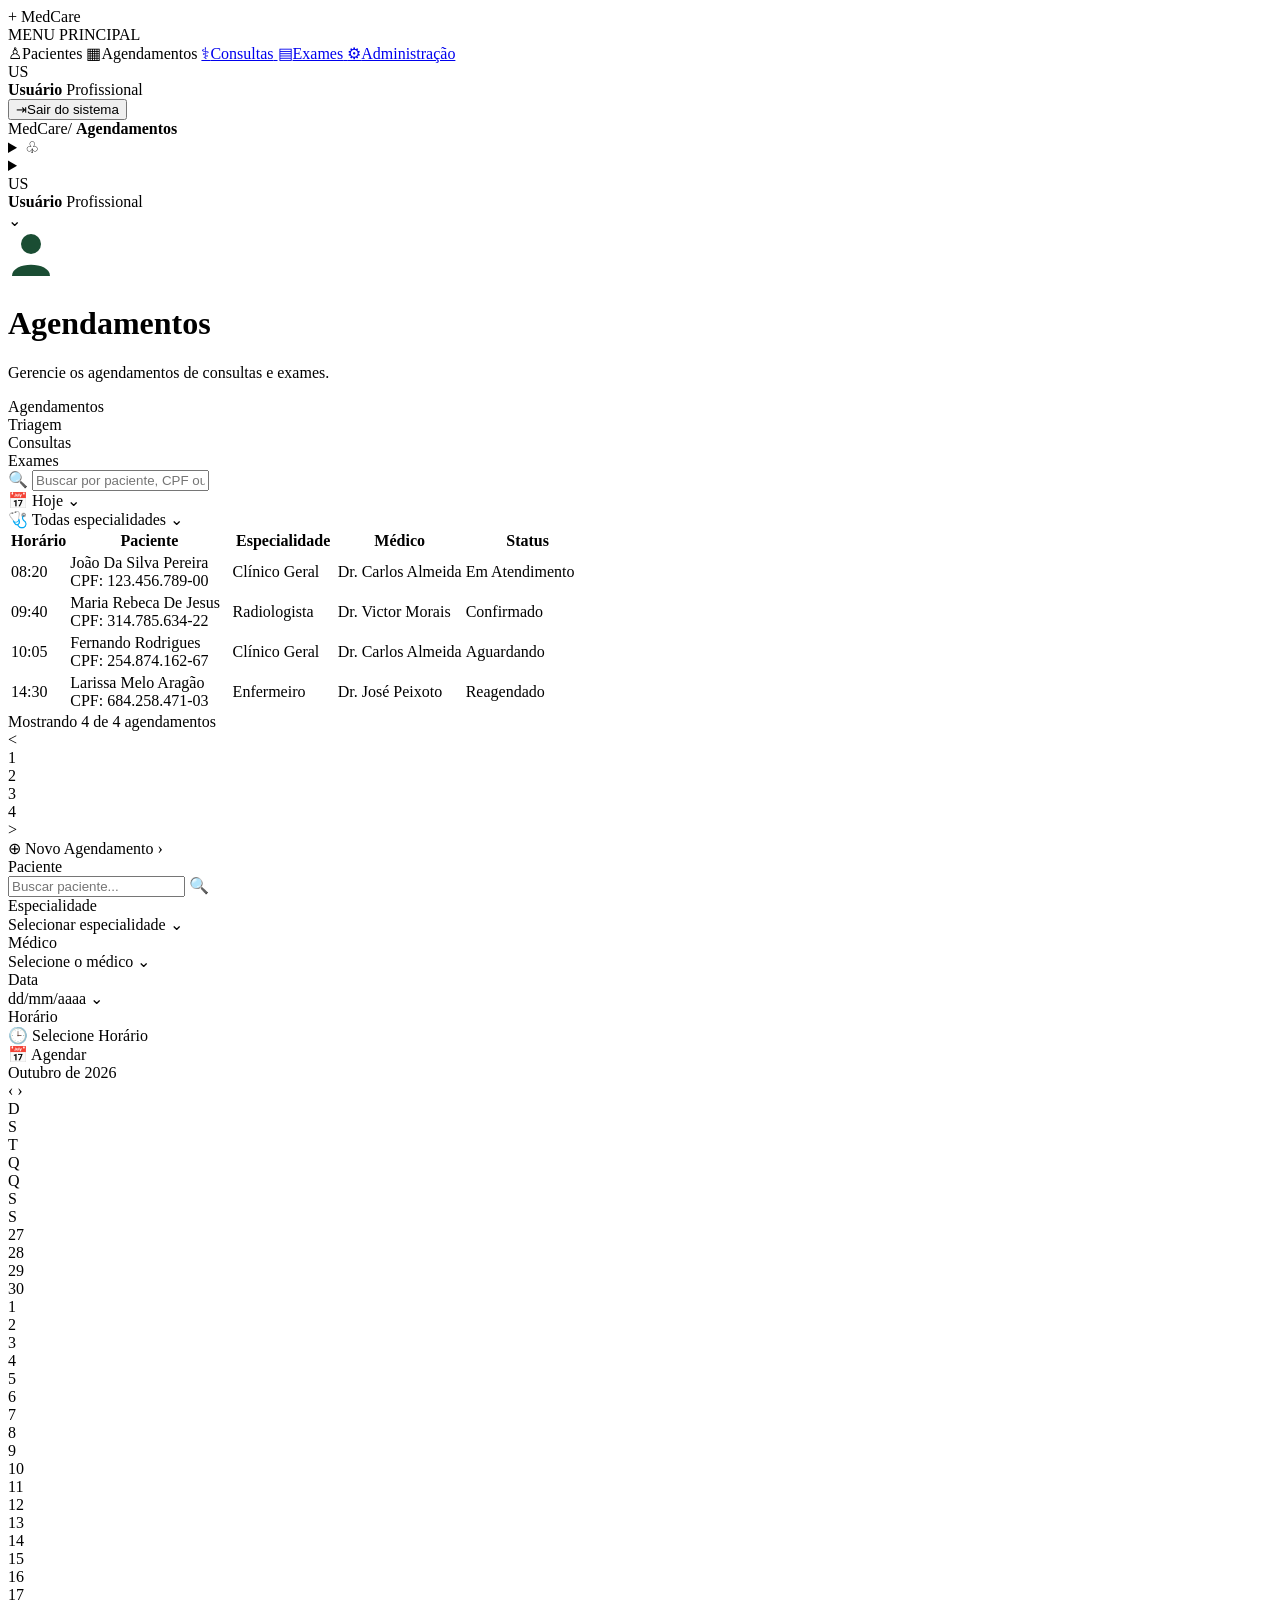
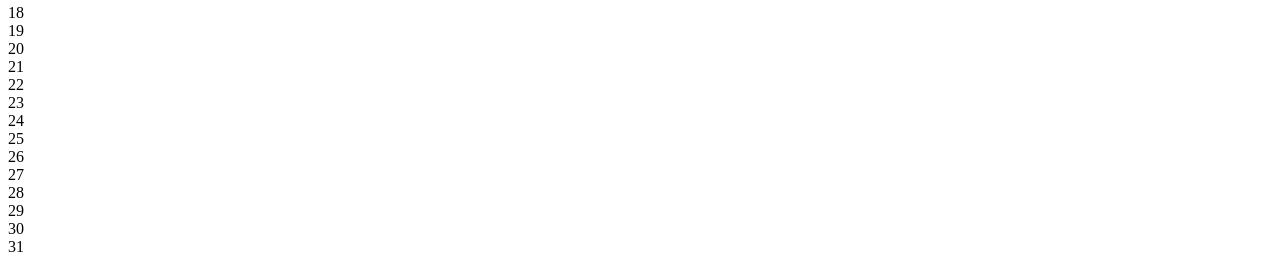
==== src/main/resources/templates/agendamentos.html @ 746a1f5b "Atualiza funcionalidades do MedCare" ====
<!DOCTYPE html>
<html lang="pt-BR" xmlns:th="http://www.thymeleaf.org">
<head>
  <meta charset="UTF-8">
  <meta name="viewport" content="width=device-width, initial-scale=1.0">
  <title>Agendamentos | MedCare</title>
  <link rel="preconnect" href="https://fonts.googleapis.com">
  <link rel="preconnect" href="https://fonts.gstatic.com" crossorigin>
  <link href="https://fonts.googleapis.com/css2?family=DM+Sans:wght@400;500;600;700&display=swap" rel="stylesheet">
  <link rel="stylesheet" th:href="@{/css/dashboard-pacientes.css}">
  <link rel="stylesheet" th:href="@{/css/agendamentos.css}" href="/css/agendamentos.css">
</head>
<body>
  <div class="app">

    <!-- MENU LATERAL COMPARTILHADO COM AS DEMAIS TELAS -->
    <aside class="sidebar">
      <a class="brand" th:href="@{/dashboard}">
        <span class="brand-icon">+</span>
        <span>Med<span class="brand-highlight">Care</span></span>
      </a>

      <div class="menu-label">MENU PRINCIPAL</div>
      <nav class="sidebar-nav">
        <a class="nav-item" th:href="@{/dashboard}">
          <span class="nav-icon">♙</span><span>Pacientes</span>
        </a>
        <a class="nav-item active" th:href="@{/agendamentos}">
          <span class="nav-icon">▦</span><span>Agendamentos</span>
        </a>
        <a class="nav-item" href="#module-notice">
          <span class="nav-icon">⚕</span><span>Consultas</span>
        </a>
        <a class="nav-item" href="#module-notice">
          <span class="nav-icon">▤</span><span>Exames</span>
        </a>
        <a class="nav-item" href="#module-notice">
          <span class="nav-icon">⚙</span><span>Administração</span>
        </a>
      </nav>

      <div class="sidebar-bottom">
        <div class="sidebar-user">
          <div class="avatar" th:text="${iniciaisUsuario}">US</div>
          <div class="sidebar-user-info">
            <strong th:text="${nomeUsuario}">Usuário</strong>
            <span th:text="${cargoUsuario}">Profissional</span>
          </div>
        </div>
        <form th:action="@{/logout}" method="post">
          <button class="logout-button" type="submit">
            <span class="nav-icon">⇥</span>Sair do sistema
          </button>
        </form>
      </div>
    </aside>

    <div class="main-panel">
      <header class="topbar">
        <div class="breadcrumb">
          <span>MedCare</span><span class="breadcrumb-separator">/</span>
          <strong>Agendamentos</strong>
        </div>
        <div class="topbar-actions">
          <details class="dropdown">
            <summary class="notification-button" aria-label="Notificações">♧<span class="notification-dot"></span></summary>
            <div class="dropdown-panel notification-panel">
              <h3>Notificações</h3>
              <div class="notification-item">
                <span class="notification-indicator"></span>
                <div><strong>Bem-vindo ao MedCare</strong><p>Seu acesso ao sistema foi realizado.</p><small>Notificação do sistema</small></div>
              </div>
              <div class="dropdown-footer">Nenhuma outra notificação disponível.</div>
            </div>
          </details>
          <span class="topbar-divider"></span>
          <details class="dropdown">
            <summary class="profile-button">
              <div class="avatar" th:text="${iniciaisUsuario}">US</div>
              <div class="profile-summary">
                <strong th:text="${nomeUsuario}">Usuário</strong>
                <span th:text="${cargoUsuario}">Profissional</span>
              </div>
              <span class="profile-arrow">⌄</span>
            </summary>
            <div class="dropdown-panel profile-panel">
              <div class="profile-dropdown-heading">
                <strong th:text="${nomeUsuario}">Usuário</strong>
                <span th:text="${cargoUsuario}">Profissional</span>
              </div>
              <div class="dropdown-link"><span>✉</span><span th:text="${usuarioLogado.email}">email@medcare.com</span></div>
              <form th:action="@{/logout}" method="post">
                <button class="dropdown-logout" type="submit">Sair da conta</button>
              </form>
            </div>
          </details>
        </div>
      </header>

      <main class="dashboard-content" id="agendamentos">
        <div class="conteudo">

        <!-- Título da página -->
        <div class="titulo-pagina">
          <svg class="icone-usuario-grande" width="48" height="50" viewBox="0 0 48 50" aria-hidden="true">
            <circle cx="23" cy="14" r="10" fill="#1A4D33"/>
            <path d="M4 46 C4 31 42 31 42 46 Z" fill="#1A4D33"/>
          </svg>
          <div class="textos-titulo">
            <h1 id="lblTituloPagina">Agendamentos</h1>
            <p>Gerencie os agendamentos de consultas e exames.</p>
          </div>
        </div>

        <div class="corpo">

          <!-- =================================================
               4. CARD CENTRAL (ABAS + FILTROS + TABELA + PAGINAÇÃO)
               ================================================= -->
          <section class="card-tabela">
            <div class="abas" id="abas">
              <div class="aba ativa" data-aba="Agendamentos">Agendamentos</div>
              <div class="aba" data-aba="Triagem">Triagem</div>
              <div class="aba" data-aba="Consultas">Consultas</div>
              <div class="aba" data-aba="Exames">Exames</div>
            </div>

            <div class="filtros">
              <div class="busca">
                <span class="busca-lupa">🔍</span>
                <input id="txtBusca" type="text" placeholder="Buscar por paciente, CPF ou médico" autocomplete="off">
              </div>

              <div class="combos">
                <div id="cmbHoje" class="campo-combo largura-periodo">
                  <img id="icoCalendario" th:src="@{/images/calendario.png}" src="/images/calendario.png" width="16" height="16" alt="">
                  <span id="cmbHojeTexto" class="combo-texto">Hoje    ⌄</span>
                </div>
                <div id="cmbEspecialidades" class="campo-combo largura-185">
                  <span id="cmbEspTexto" class="combo-texto">🩺 Todas especialidades  ⌄</span>
                </div>
              </div>
            </div>

            <div class="tabela-scroll">
              <table id="tabela">
                <colgroup>
                  <col style="width:10%">
                  <col style="width:28%">
                  <col style="width:18%">
                  <col style="width:22%">
                  <col style="width:22%">
                </colgroup>
                <thead>
                  <tr>
                    <th data-col="0">Horário</th>
                    <th data-col="1">Paciente</th>
                    <th data-col="2">Especialidade</th>
                    <th data-col="3">Médico</th>
                    <th data-col="4">Status</th>
                  </tr>
                </thead>
                <tbody id="corpoTabela"></tbody>
              </table>
            </div>

            <div class="rodape-tabela">
              <span id="lblContagem" class="contagem">Mostrando 4 de 4 agendamentos</span>
              <div class="paginacao" id="paginacao">
                <div class="pag-btn" data-nav="-1">&lt;</div>
                <div class="pag-btn ativo" data-pag="1">1</div>
                <div class="pag-btn" data-pag="2">2</div>
                <div class="pag-btn" data-pag="3">3</div>
                <div class="pag-btn" data-pag="4">4</div>
                <div class="pag-btn" data-nav="1">&gt;</div>
              </div>
            </div>
          </section>

          <!-- =================================================
               5. COLUNA DIREITA (NOVO AGENDAMENTO + CALENDÁRIO)
               ================================================= -->
          <aside class="coluna-direita">

            <section class="card-novo">
              <div class="card-novo-header">
                <span class="card-novo-titulo">⊕  Novo Agendamento</span>
                <span class="card-novo-seta">›</span>
              </div>

              <div class="form">
                <label class="label-form">Paciente</label>
                <div class="campo-verde">
                  <input id="inputPaciente" class="input-paciente" type="text" placeholder="Buscar paciente..." autocomplete="off">
                  <span id="lupaPaciente" class="icone-campo lupa-campo" title="Selecionar paciente cadastrado">🔍</span>
                </div>

                <label class="label-form">Especialidade</label>
                <div id="boxEspecialidade" class="campo-verde seletor">
                  <span id="lblValorEspecialidade" class="valor">Selecionar especialidade</span>
                  <span class="icone-campo">⌄</span>
                </div>

                <label class="label-form">Médico</label>
                <div id="boxMedico" class="campo-verde seletor">
                  <span id="lblValorMedico" class="valor">Selecione o médico</span>
                  <span class="icone-campo">⌄</span>
                </div>

                <div class="linha-data-hora">
                  <div>
                    <label class="label-form">Data</label>
                    <div id="boxData" class="campo-verde seletor sem-margem">
                      <span id="lblValorData" class="valor">dd/mm/aaaa</span>
                      <span class="icone-campo">⌄</span>
                    </div>
                  </div>
                  <div>
                    <label class="label-form">Horário</label>
                    <div id="boxHorario" class="campo-verde seletor sem-margem">
                      <span id="lblValorHorario" class="valor">🕒 Selecione Horário</span>
                    </div>
                  </div>
                </div>

                <div id="btnAgendar" class="btn-agendar" role="button">📅 Agendar</div>
              </div>
            </section>

            <section class="card-calendario">
              <div class="cal-topo">
                <span id="lblMesAnoCal" class="cal-titulo">Outubro de 2026</span>
                <div class="cal-setas">
                  <span id="calAnterior" class="cal-seta">‹</span>
                  <span id="calProximo" class="cal-seta">›</span>
                </div>
              </div>
              <div id="gradeDiasCal" class="cal-grade"></div>
            </section>

          </aside>
        </div>
        </div>
      </main>
    </div>
  </div>
  <script>
/* =========================================================================
   MedCare - Agendamentos
   Lógica portada do código Java Swing (listeners, filtros, calendário...)
   ========================================================================= */
(function () {
  'use strict';

  // ---------------------------------------------------------------------
  // Utilitários
  // ---------------------------------------------------------------------
  const $ = (id) => document.getElementById(id);

  function el(tag, classe, texto) {
    const e = document.createElement(tag);
    if (classe) e.className = classe;
    if (texto !== undefined) e.textContent = texto;
    return e;
  }

  // ---------------------------------------------------------------------
  // Estado (mesmas variáveis da classe Java)
  // ---------------------------------------------------------------------
  let filtroEspecialidadeAtual = 'Todas especialidades';
  let filtroPeriodoAtual = 'Hoje'; // guardado, igual ao Java (não filtra a tabela)
  let abaAtiva = 'Agendamentos';

  let valorEspecialidade = '';
  let valorMedico = '';
  let valorData = '05/10/2026';
  let valorHorario = '';

  let mesAnoAtual = { ano: 2026, mes: 10 }; // mes: 1..12
  let diaSelecionadoCal = 5;
  let paginaAtual = 1;

  let proximoId = 1;
  let selecionadoId = null;
  const ordenacao = { col: -1, asc: true };

  const STATUS_OPCOES = ['Em Atendimento', 'Confirmado', 'Aguardando', 'Reagendado'];
  const ESPECIALIDADES = ['Clínico Geral', 'Radiologista', 'Enfermeiro', 'Cardiologista', 'Pediatra'];
  const MEDICOS = ['Dr. Carlos Almeida', 'Dr. Victor Morais', 'Dr. José Peixoto', 'Dra. Ana Beatriz'];
  const HORARIOS = ['08:00', '08:30', '09:00', '09:40', '10:15', '11:00', '14:00', '14:30', '15:30', '16:30'];
  const PACIENTES_SUGERIDOS = [
    'João Da Silva Pereira',
    'Maria Rebeca De Jesus',
    'Fernando Rodrigues',
    'Larissa Melo Aragão',
    'Carlos Eduardo Santos'
  ];
  const MESES = ['Janeiro', 'Fevereiro', 'Março', 'Abril', 'Maio', 'Junho',
                 'Julho', 'Agosto', 'Setembro', 'Outubro', 'Novembro', 'Dezembro'];

  const dados = [
    { horario: '08:20', nome: 'João Da Silva Pereira', cpf: 'CPF: 123.456.789-00', especialidade: 'Clínico Geral', medico: 'Dr. Carlos Almeida', status: 'Em Atendimento' },
    { horario: '09:40', nome: 'Maria Rebeca De Jesus', cpf: 'CPF: 314.785.634-22', especialidade: 'Radiologista', medico: 'Dr. Victor Morais', status: 'Confirmado' },
    { horario: '10:05', nome: 'Fernando Rodrigues', cpf: 'CPF: 254.874.162-67', especialidade: 'Clínico Geral', medico: 'Dr. Carlos Almeida', status: 'Aguardando' },
    { horario: '14:30', nome: 'Larissa Melo Aragão', cpf: 'CPF: 684.258.471-03', especialidade: 'Enfermeiro', medico: 'Dr. José Peixoto', status: 'Reagendado' }
  ].map((r) => Object.assign({ id: proximoId++ }, r));

  const COLUNAS = [
    (r) => r.horario,
    (r) => r.nome,
    (r) => r.especialidade,
    (r) => r.medico,
    (r) => r.status
  ];

  // ---------------------------------------------------------------------
  // Referências do DOM
  // ---------------------------------------------------------------------
  const corpoTabela = $('corpoTabela');
  const lblContagem = $('lblContagem');
  const lblTituloPagina = $('lblTituloPagina');
  const txtBusca = $('txtBusca');
  const inputPaciente = $('inputPaciente');
  const lblValorEspecialidade = $('lblValorEspecialidade');
  const lblValorMedico = $('lblValorMedico');
  const lblValorData = $('lblValorData');
  const lblValorHorario = $('lblValorHorario');
  const lblMesAnoCal = $('lblMesAnoCal');
  const gradeDiasCal = $('gradeDiasCal');

  // ---------------------------------------------------------------------
  // Menu popup (equivalente ao JPopupMenu)
  // ---------------------------------------------------------------------
  let menuAberto = null;

  function fecharMenu() {
    if (menuAberto) {
      menuAberto.remove();
      menuAberto = null;
    }
    document.removeEventListener('mousedown', aoClicarFora, true);
    document.removeEventListener('keydown', aoTeclarMenu, true);
    window.removeEventListener('resize', fecharMenu);
  }

  function aoClicarFora(e) {
    if (menuAberto && !menuAberto.contains(e.target)) fecharMenu();
  }

  function aoTeclarMenu(e) {
    if (e.key === 'Escape') fecharMenu();
  }

  function abrirMenu(x, y, itens) {
    fecharMenu();
    const menu = el('div', 'popup-menu');
    itens.forEach((item) => {
      const linha = el('div', 'popup-item', item.texto);
      linha.addEventListener('click', () => {
        fecharMenu();
        if (item.acao) item.acao();
      });
      menu.appendChild(linha);
    });
    document.body.appendChild(menu);

    const w = menu.offsetWidth;
    const h = menu.offsetHeight;
    menu.style.left = Math.max(0, Math.min(x, window.innerWidth - w - 4)) + 'px';
    menu.style.top = Math.max(0, Math.min(y, window.innerHeight - h - 4)) + 'px';
    menuAberto = menu;

    // registra depois do clique atual para ele não fechar o menu na hora
    setTimeout(() => {
      if (menuAberto !== menu) return;
      document.addEventListener('mousedown', aoClicarFora, true);
      document.addEventListener('keydown', aoTeclarMenu, true);
      window.addEventListener('resize', fecharMenu);
    }, 0);
  }

  function abrirMenuAbaixo(elemento, itens, dx, dy) {
    const r = elemento.getBoundingClientRect();
    abrirMenu(r.left + (dx || 0), r.bottom + (dy || 0), itens);
  }

  // ---------------------------------------------------------------------
  // Diálogos (equivalente ao JOptionPane)
  // ---------------------------------------------------------------------
  function dialogo(opcoes) {
    const { titulo, mensagem, tipo, botoes, comInput, valorInicial } = opcoes;
    return new Promise((resolve) => {
      const overlay = el('div', 'dialogo-overlay');
      const caixa = el('div', 'dialogo');
      caixa.setAttribute('role', 'dialog');
      caixa.setAttribute('aria-modal', 'true');

      const barra = el('div', 'dialogo-titulo', titulo);
      const corpo = el('div', 'dialogo-corpo');
      const simbolos = { info: 'i', aviso: '!', pergunta: '?' };
      const icone = el('div', 'dialogo-icone ' + tipo, simbolos[tipo]);
      const conteudo = el('div', 'dialogo-conteudo');
      conteudo.appendChild(el('div', 'dialogo-msg', mensagem));

      let campo = null;
      if (comInput) {
        campo = el('input', 'dialogo-input');
        campo.type = 'text';
        campo.value = valorInicial || '';
        conteudo.appendChild(campo);
      }
      corpo.append(icone, conteudo);

      const rodape = el('div', 'dialogo-botoes');
      let primeiroBotao = null;

      function fechar(indice) {
        document.removeEventListener('keydown', aoTeclar, true);
        overlay.remove();
        resolve({ indice: indice, texto: campo ? campo.value : '' });
      }

      function aoTeclar(e) {
        if (e.key === 'Escape') {
          e.preventDefault();
          fechar(-1);
        } else if (e.key === 'Enter') {
          // se o foco já está num botão, o próprio clique nativo resolve
          if (document.activeElement && document.activeElement.tagName === 'BUTTON') return;
          e.preventDefault();
          fechar(0);
        }
      }

      botoes.forEach((rotulo, i) => {
        const b = el('button', 'dialogo-btn' + (i === 0 ? ' principal' : ''), rotulo);
        b.type = 'button';
        b.addEventListener('click', () => fechar(i));
        if (i === 0) primeiroBotao = b;
        rodape.appendChild(b);
      });

      caixa.append(barra, corpo, rodape);
      overlay.appendChild(caixa);
      document.body.appendChild(overlay);
      document.addEventListener('keydown', aoTeclar, true);

      if (campo) {
        campo.focus();
        campo.select();
      } else if (primeiroBotao) {
        primeiroBotao.focus();
      }
    });
  }

  function mostrarMensagem(titulo, mensagem, tipo) {
    return dialogo({ titulo: titulo, mensagem: mensagem, tipo: tipo || 'info', botoes: ['OK'] });
  }

  function confirmar(titulo, mensagem) {
    return dialogo({ titulo: titulo, mensagem: mensagem, tipo: 'pergunta', botoes: ['Sim', 'Não'] })
      .then((r) => r.indice === 0);
  }

  function pedirTexto(mensagem, valorInicial) {
    return dialogo({
      titulo: 'Entrada',
      mensagem: mensagem,
      tipo: 'pergunta',
      botoes: ['OK', 'Cancelar'],
      comInput: true,
      valorInicial: valorInicial
    }).then((r) => (r.indice === 0 ? r.texto : null));
  }

  // ---------------------------------------------------------------------
  // Logo e ícone PNG com plano B (caso a imagem não exista na pasta IMG)
  // ---------------------------------------------------------------------
  function comFallback(img, fn) {
    if (!img) return;
    if (img.complete && img.naturalWidth === 0) fn();
    else img.addEventListener('error', fn, { once: true });
  }

  const LOGO_SVG =
    '<svg width="60" height="52" viewBox="0 0 60 52" aria-label="MedCare">' +
    '<path d="M27 7H33A4 4 0 0 1 37 11V19H45A4 4 0 0 1 49 23V29A4 4 0 0 1 45 33H37V41A4 4 0 0 1 33 45H27A4 4 0 0 1 23 41V33H15A4 4 0 0 1 11 29V23A4 4 0 0 1 15 19H23V11A4 4 0 0 1 27 7Z" ' +
    'fill="none" stroke="#91CDA8" stroke-width="2.6" stroke-linejoin="round" stroke-linecap="round"/>' +
    '<path d="M26 38C26 24 42 21 51 24C45 38 34 41 26 38Z" fill="#2D6048" stroke="#fff" stroke-width="2.2" stroke-linejoin="round" stroke-linecap="round"/>' +
    '<path d="M28 37Q36 30 45 27" fill="none" stroke="#91CDA8" stroke-width="1.8" stroke-linecap="round"/>' +
    '</svg>';

  comFallback($('logoImg'), () => {
    const img = $('logoImg');
    if (!img) return;
    const wrapper = el('div');
    wrapper.innerHTML = LOGO_SVG; // conteúdo estático, sem dados de usuário
    img.replaceWith(wrapper.firstChild);
  });

  comFallback($('icoCalendario'), () => {
    const img = $('icoCalendario');
    if (img) img.replaceWith(el('span', null, '📅'));
  });

  // ---------------------------------------------------------------------
  // 4. Tabela: abas, filtros, ordenação, renderização, paginação
  // ---------------------------------------------------------------------
  function passaFiltros(r) {
    const termo = txtBusca.value.trim().toLowerCase();
    if (termo) {
      const bate =
        r.nome.toLowerCase().includes(termo) ||
        r.cpf.toLowerCase().includes(termo) ||
        r.especialidade.toLowerCase().includes(termo) ||
        r.medico.toLowerCase().includes(termo);
      if (!bate) return false;
    }

    if (filtroEspecialidadeAtual !== 'Todas especialidades' &&
        !r.especialidade.toLowerCase().includes(filtroEspecialidadeAtual.toLowerCase())) {
      return false;
    }

    if (abaAtiva === 'Triagem') {
      if (!r.status.includes('Aguardando')) return false;
    } else if (abaAtiva === 'Consultas') {
      if (!['Clínico Geral', 'Cardiologista', 'Pediatra'].some((x) => r.especialidade.includes(x))) return false;
    } else if (abaAtiva === 'Exames') {
      if (!['Radiologista', 'Enfermeiro'].some((x) => r.especialidade.includes(x))) return false;
    }
    return true;
  }

  function classeStatus(status) {
    switch (status) {
      case 'Em Atendimento': return 'st-atendimento';
      case 'Confirmado':     return 'st-confirmado';
      case 'Aguardando':     return 'st-aguardando';
      default:               return 'st-reagendado';
    }
  }

  function render() {
    let linhas = dados.filter(passaFiltros);

    if (ordenacao.col >= 0) {
      const get = COLUNAS[ordenacao.col];
      linhas = linhas.slice().sort((a, b) => {
        const r = String(get(a)).localeCompare(String(get(b)), 'pt-BR');
        return ordenacao.asc ? r : -r;
      });
    }

    corpoTabela.innerHTML = '';
    linhas.forEach((r) => {
      const tr = document.createElement('tr');
      tr.dataset.id = String(r.id);
      if (r.id === selecionadoId) tr.classList.add('selecionada');

      const tdHorario = el('td', null, r.horario);

      const tdPaciente = el('td', 'col-paciente');
      tdPaciente.append(el('div', 'paciente-nome', r.nome), el('div', 'paciente-cpf', r.cpf));

      const tdEsp = el('td', null, r.especialidade);
      const tdMed = el('td', null, r.medico);

      const tdStatus = el('td', 'col-status');
      tdStatus.appendChild(el('span', 'badge ' + classeStatus(r.status), r.status));

      tr.append(tdHorario, tdPaciente, tdEsp, tdMed, tdStatus);
      corpoTabela.appendChild(tr);
    });

    lblContagem.textContent = 'Mostrando ' + linhas.length + ' de ' + dados.length + ' agendamentos';
  }

  // Clique na linha: seleciona; na coluna Status (ou duplo clique) abre o menu de status
  corpoTabela.addEventListener('click', (e) => {
    const tr = e.target.closest('tr');
    if (!tr) return;
    const id = Number(tr.dataset.id);

    selecionadoId = id;
    corpoTabela.querySelectorAll('tr.selecionada').forEach((x) => x.classList.remove('selecionada'));
    tr.classList.add('selecionada');

    const td = e.target.closest('td');
    const col = td ? td.cellIndex : -1;
    if (col === 4 || e.detail === 2) {
      abrirMenu(e.clientX, e.clientY, STATUS_OPCOES.map((st) => ({
        texto: 'Alterar status para: ' + st,
        acao: () => {
          const linha = dados.find((x) => x.id === id);
          if (linha) {
            linha.status = st;
            render();
          }
        }
      })));
    }
  });

  // Clique no cabeçalho ordena (crescente -> decrescente -> sem ordem), como o TableRowSorter
  document.querySelectorAll('#tabela thead th').forEach((th) => {
    th.addEventListener('click', () => {
      const col = Number(th.dataset.col);
      if (ordenacao.col !== col) {
        ordenacao.col = col;
        ordenacao.asc = true;
      } else if (ordenacao.asc) {
        ordenacao.asc = false;
      } else {
        ordenacao.col = -1;
        ordenacao.asc = true;
      }
      render();
    });
  });

  // Abas
  $('abas').addEventListener('click', (e) => {
    const aba = e.target.closest('.aba');
    if (!aba) return;
    abaAtiva = aba.dataset.aba;
    document.querySelectorAll('#abas .aba').forEach((a) => a.classList.toggle('ativa', a === aba));
    render();
  });

  // Busca
  txtBusca.addEventListener('input', render);

  // Combo "Hoje"
  $('cmbHoje').addEventListener('click', () => {
    abrirMenuAbaixo($('cmbHoje'), ['Hoje', 'Amanhã', 'Esta Semana', 'Todos'].map((op) => ({
      texto: op,
      acao: () => {
        filtroPeriodoAtual = op;
        $('cmbHojeTexto').textContent = op + '  ⌄';
        render();
      }
    })));
  });

  // Combo de especialidades
  $('cmbEspecialidades').addEventListener('click', () => {
    const opcoes = ['Todas especialidades', 'Clínico Geral', 'Radiologista', 'Enfermeiro', 'Cardiologista', 'Pediatra'];
    abrirMenuAbaixo($('cmbEspecialidades'), opcoes.map((op) => ({
      texto: op,
      acao: () => {
        filtroEspecialidadeAtual = op;
        $('cmbEspTexto').textContent = '🩺 ' + op + '  ⌄';
        render();
      }
    })));
  });

  // Paginação (só muda o estado visual, como no Java)
  function selecionarPagina(nova) {
    paginaAtual = nova;
    document.querySelectorAll('#paginacao .pag-btn[data-pag]').forEach((b) => {
      b.classList.toggle('ativo', Number(b.dataset.pag) === paginaAtual);
    });
  }

  $('paginacao').addEventListener('click', (e) => {
    const btn = e.target.closest('.pag-btn');
    if (!btn) return;
    if (btn.dataset.pag) {
      selecionarPagina(Number(btn.dataset.pag));
    } else if (btn.dataset.nav) {
      const nova = Math.max(1, Math.min(4, paginaAtual + Number(btn.dataset.nav)));
      selecionarPagina(nova);
    }
  });

  // ---------------------------------------------------------------------
  // 5. Formulário "Novo Agendamento"
  // ---------------------------------------------------------------------
  function definirValor(label, texto, preenchido) {
    label.textContent = texto;
    label.classList.toggle('preenchido', !!preenchido);
  }

  $('lupaPaciente').addEventListener('click', () => {
    abrirMenuAbaixo($('lupaPaciente').parentElement, PACIENTES_SUGERIDOS.map((p) => ({
      texto: p,
      acao: () => { inputPaciente.value = p; }
    })));
  });

  $('boxEspecialidade').addEventListener('click', () => {
    abrirMenuAbaixo($('boxEspecialidade'), ESPECIALIDADES.map((esp) => ({
      texto: esp,
      acao: () => {
        valorEspecialidade = esp;
        definirValor(lblValorEspecialidade, esp, true);
      }
    })));
  });

  $('boxMedico').addEventListener('click', () => {
    abrirMenuAbaixo($('boxMedico'), MEDICOS.map((med) => ({
      texto: med,
      acao: () => {
        valorMedico = med;
        definirValor(lblValorMedico, med, true);
      }
    })));
  });

  $('boxData').addEventListener('click', () => {
    pedirTexto('Informe a data do agendamento (dd/mm/aaaa):', valorData || '05/10/2026').then((informada) => {
      if (informada !== null && informada.trim() !== '') {
        valorData = informada.trim();
        definirValor(lblValorData, valorData, true);
      }
    });
  });

  $('boxHorario').addEventListener('click', () => {
    abrirMenuAbaixo($('boxHorario'), HORARIOS.map((h) => ({
      texto: h,
      acao: () => {
        valorHorario = h;
        definirValor(lblValorHorario, '🕒 ' + h, true);
      }
    })));
  });

  function executarNovoAgendamento() {
    const nomePac = inputPaciente.value.trim();
    if (nomePac === '') {
      mostrarMensagem('Atenção', 'Por favor, digite ou selecione o nome do paciente.', 'aviso')
        .then(() => inputPaciente.focus());
      return;
    }

    const esp = valorEspecialidade === '' ? 'Clínico Geral' : valorEspecialidade;
    const med = valorMedico === '' ? 'Dr. Carlos Almeida' : valorMedico;
    const hor = valorHorario === '' ? '11:30' : valorHorario;

    dados.push({
      id: proximoId++,
      horario: hor,
      nome: nomePac,
      cpf: 'CPF: 492.817.305-11',
      especialidade: esp,
      medico: med,
      status: 'Confirmado'
    });
    render();

    // Limpa o formulário
    inputPaciente.value = '';
    valorEspecialidade = '';
    definirValor(lblValorEspecialidade, 'Selecionar especialidade', false);
    valorMedico = '';
    definirValor(lblValorMedico, 'Selecione o médico', false);
    valorHorario = '';
    definirValor(lblValorHorario, '🕒 Selecione Horário', false);

    mostrarMensagem(
      'Agendamento Confirmado',
      'Agendamento cadastrado com sucesso para ' + nomePac + ' às ' + hor + '!',
      'info'
    );
  }

  $('btnAgendar').addEventListener('click', executarNovoAgendamento);

  // ---------------------------------------------------------------------
  // 6. Calendário interativo
  // ---------------------------------------------------------------------
  function atualizarGradeCalendario() {
    const ano = mesAnoAtual.ano;
    const mes = mesAnoAtual.mes;

    gradeDiasCal.innerHTML = '';
    lblMesAnoCal.textContent = MESES[mes - 1] + ' de ' + ano;

    ['D', 'S', 'T', 'Q', 'Q', 'S', 'S'].forEach((d) => {
      gradeDiasCal.appendChild(el('div', 'cal-sem', d));
    });

    const offsetSemana = new Date(ano, mes - 1, 1).getDay(); // domingo = 0
    const totalDiasMes = new Date(ano, mes, 0).getDate();
    const diasMesAnterior = new Date(ano, mes - 1, 0).getDate();
    const totalCelulas = Math.ceil((offsetSemana + totalDiasMes) / 7) * 7;

    for (let i = 0; i < totalCelulas; i++) {
      let numeroDia;
      let mesCorrente;

      if (i < offsetSemana) {
        numeroDia = diasMesAnterior - offsetSemana + 1 + i;
        mesCorrente = false;
      } else if (i - offsetSemana < totalDiasMes) {
        numeroDia = (i - offsetSemana) + 1;
        mesCorrente = true;
      } else {
        numeroDia = (i - offsetSemana - totalDiasMes) + 1;
        mesCorrente = false;
      }

      const selecionado = mesCorrente && numeroDia === diaSelecionadoCal;
      let classe = 'cal-dia ' + (mesCorrente ? 'atual' : 'outro');
      if (selecionado) classe += ' selecionado';

      const celula = el('div', classe);
      celula.appendChild(el('span', 'cal-num', String(numeroDia)));

      if (mesCorrente) {
        celula.addEventListener('click', () => {
          diaSelecionadoCal = numeroDia;
          const dd = String(diaSelecionadoCal).padStart(2, '0');
          const mm = String(mesAnoAtual.mes).padStart(2, '0');
          valorData = dd + '/' + mm + '/' + mesAnoAtual.ano;
          definirValor(lblValorData, valorData, true);
          atualizarGradeCalendario();
        });
      }

      gradeDiasCal.appendChild(celula);
    }
  }

  function mudarMes(delta) {
    let mes = mesAnoAtual.mes + delta;
    let ano = mesAnoAtual.ano;
    if (mes < 1) { mes = 12; ano--; }
    if (mes > 12) { mes = 1; ano++; }
    mesAnoAtual = { ano: ano, mes: mes };
    atualizarGradeCalendario();
  }

  $('calAnterior').addEventListener('click', () => mudarMes(-1));
  $('calProximo').addEventListener('click', () => mudarMes(1));

  // ---------------------------------------------------------------------
  // Inicialização
  // ---------------------------------------------------------------------
  render();
  atualizarGradeCalendario();
})();

  </script>
</body>
</html>
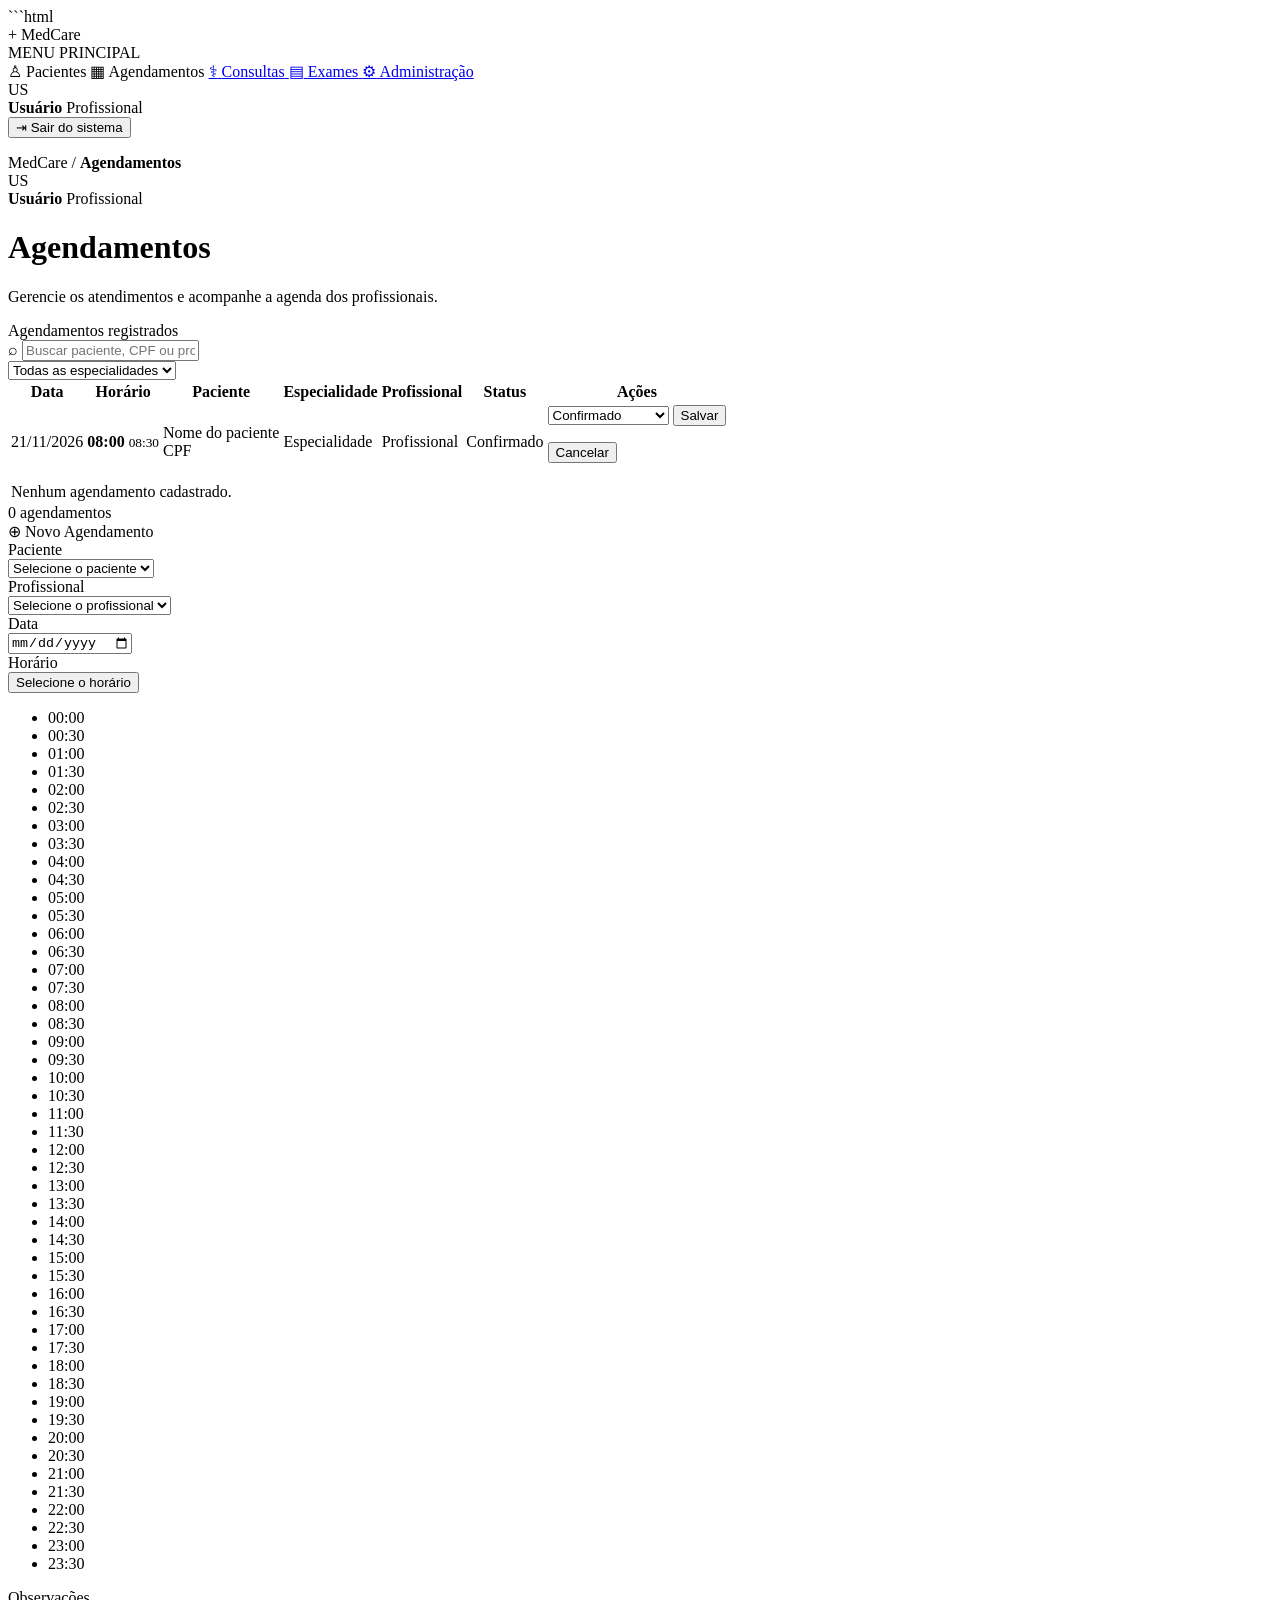
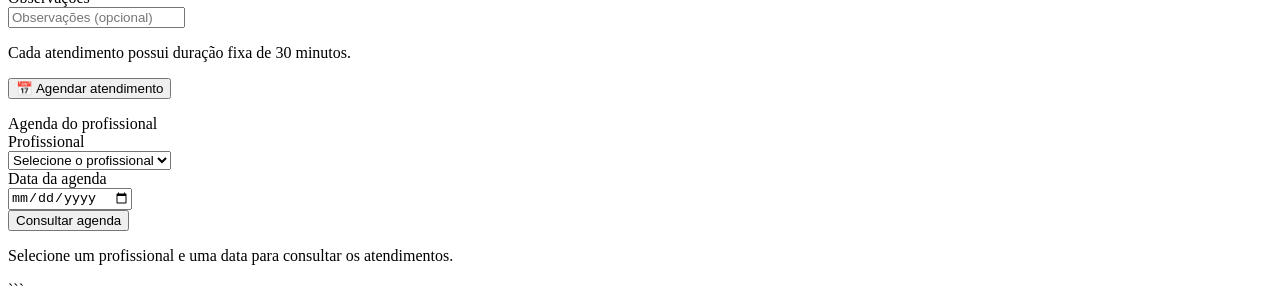
==== commit d47f1d8d: "Atualiza funcionalidades do MedCare (Agendamentos implementados)" ====
--- a/src/main/resources/templates/agendamentos.html
+++ b/src/main/resources/templates/agendamentos.html
@@ -1,851 +1,848 @@
+```html
 <!DOCTYPE html>
 <html lang="pt-BR" xmlns:th="http://www.thymeleaf.org">
+
 <head>
   <meta charset="UTF-8">
   <meta name="viewport" content="width=device-width, initial-scale=1.0">
+  <meta name="theme-color" content="#315f4e">
+
   <title>Agendamentos | MedCare</title>
+
   <link rel="preconnect" href="https://fonts.googleapis.com">
   <link rel="preconnect" href="https://fonts.gstatic.com" crossorigin>
   <link href="https://fonts.googleapis.com/css2?family=DM+Sans:wght@400;500;600;700&display=swap" rel="stylesheet">
+
   <link rel="stylesheet" th:href="@{/css/dashboard-pacientes.css}">
-  <link rel="stylesheet" th:href="@{/css/agendamentos.css}" href="/css/agendamentos.css">
+  <link rel="stylesheet" th:href="@{/css/agendamentos.css}">
 </head>
+
 <body>
-  <div class="app">
-
-    <!-- MENU LATERAL COMPARTILHADO COM AS DEMAIS TELAS -->
-    <aside class="sidebar">
-      <a class="brand" th:href="@{/dashboard}">
-        <span class="brand-icon">+</span>
-        <span>Med<span class="brand-highlight">Care</span></span>
+
+<div class="app">
+
+  <!-- MENU LATERAL -->
+  <aside class="sidebar">
+
+    <a class="brand" th:href="@{/dashboard}">
+      <span class="brand-icon">+</span>
+      <span>Med<span class="brand-highlight">Care</span></span>
+    </a>
+
+    <div class="menu-label">MENU PRINCIPAL</div>
+
+    <nav class="sidebar-nav">
+
+      <a class="nav-item" th:href="@{/dashboard}">
+        <span class="nav-icon">♙</span>
+        <span>Pacientes</span>
       </a>
 
-      <div class="menu-label">MENU PRINCIPAL</div>
-      <nav class="sidebar-nav">
-        <a class="nav-item" th:href="@{/dashboard}">
-          <span class="nav-icon">♙</span><span>Pacientes</span>
-        </a>
-        <a class="nav-item active" th:href="@{/agendamentos}">
-          <span class="nav-icon">▦</span><span>Agendamentos</span>
-        </a>
-        <a class="nav-item" href="#module-notice">
-          <span class="nav-icon">⚕</span><span>Consultas</span>
-        </a>
-        <a class="nav-item" href="#module-notice">
-          <span class="nav-icon">▤</span><span>Exames</span>
-        </a>
-        <a class="nav-item" href="#module-notice">
-          <span class="nav-icon">⚙</span><span>Administração</span>
-        </a>
-      </nav>
-
-      <div class="sidebar-bottom">
-        <div class="sidebar-user">
+      <a class="nav-item active" th:href="@{/agendamentos}">
+        <span class="nav-icon">▦</span>
+        <span>Agendamentos</span>
+      </a>
+
+      <a class="nav-item" href="#">
+        <span class="nav-icon">⚕</span>
+        <span>Consultas</span>
+      </a>
+
+      <a class="nav-item" href="#">
+        <span class="nav-icon">▤</span>
+        <span>Exames</span>
+      </a>
+
+      <a class="nav-item" href="#">
+        <span class="nav-icon">⚙</span>
+        <span>Administração</span>
+      </a>
+
+    </nav>
+
+    <div class="sidebar-bottom">
+
+      <div class="sidebar-user">
+        <div class="avatar" th:text="${iniciaisUsuario}">US</div>
+
+        <div class="sidebar-user-info">
+          <strong th:text="${nomeUsuario}">Usuário</strong>
+          <span th:text="${cargoUsuario}">Profissional</span>
+        </div>
+      </div>
+
+      <form th:action="@{/logout}" method="post">
+        <button class="logout-button" type="submit">
+          <span class="nav-icon">⇥</span>
+          Sair do sistema
+        </button>
+      </form>
+
+    </div>
+  </aside>
+
+
+  <!-- CONTEÚDO PRINCIPAL -->
+  <div class="main-panel">
+
+    <header class="topbar">
+
+      <div class="breadcrumb">
+        <span>MedCare</span>
+        <span class="breadcrumb-separator">/</span>
+        <strong>Agendamentos</strong>
+      </div>
+
+      <div class="topbar-actions">
+
+        <span class="topbar-divider"></span>
+
+        <div class="profile-button">
+
           <div class="avatar" th:text="${iniciaisUsuario}">US</div>
-          <div class="sidebar-user-info">
+
+          <div class="profile-summary">
             <strong th:text="${nomeUsuario}">Usuário</strong>
             <span th:text="${cargoUsuario}">Profissional</span>
           </div>
+
         </div>
-        <form th:action="@{/logout}" method="post">
-          <button class="logout-button" type="submit">
-            <span class="nav-icon">⇥</span>Sair do sistema
-          </button>
-        </form>
+
       </div>
-    </aside>
-
-    <div class="main-panel">
-      <header class="topbar">
-        <div class="breadcrumb">
-          <span>MedCare</span><span class="breadcrumb-separator">/</span>
-          <strong>Agendamentos</strong>
+    </header>
+
+
+    <main class="dashboard-content">
+
+      <div class="conteudo">
+
+        <!-- TÍTULO -->
+        <div class="titulo-pagina">
+
+          <div class="textos-titulo">
+            <h1>Agendamentos</h1>
+            <p>Gerencie os atendimentos e acompanhe a agenda dos profissionais.</p>
+          </div>
+
         </div>
-        <div class="topbar-actions">
-          <details class="dropdown">
-            <summary class="notification-button" aria-label="Notificações">♧<span class="notification-dot"></span></summary>
-            <div class="dropdown-panel notification-panel">
-              <h3>Notificações</h3>
-              <div class="notification-item">
-                <span class="notification-indicator"></span>
-                <div><strong>Bem-vindo ao MedCare</strong><p>Seu acesso ao sistema foi realizado.</p><small>Notificação do sistema</small></div>
+
+
+        <!-- MENSAGENS -->
+        <div th:if="${sucesso}"
+             class="mensagem-sucesso"
+             th:text="${sucesso}">
+        </div>
+
+        <div th:if="${erro}"
+             class="mensagem-erro"
+             th:text="${erro}">
+        </div>
+
+
+        <div class="corpo">
+
+          <!-- LISTA DE AGENDAMENTOS -->
+          <section class="card-tabela">
+
+            <div class="card-novo-header">
+              <span class="card-novo-titulo">Agendamentos registrados</span>
+            </div>
+
+
+            <!-- FILTROS -->
+            <div class="filtros">
+
+              <div class="busca">
+                <span class="busca-lupa">⌕</span>
+
+                <input
+                        type="text"
+                        id="campoBusca"
+                        placeholder="Buscar paciente, CPF ou profissional..."
+                        autocomplete="off">
               </div>
-              <div class="dropdown-footer">Nenhuma outra notificação disponível.</div>
+
+              <div class="combos">
+
+                <select id="filtroEspecialidade" class="campo-combo">
+                  <option value="">Todas as especialidades</option>
+
+                  <option
+                          th:each="profissional : ${profissionais}"
+                          th:value="${profissional.especialidade}"
+                          th:text="${profissional.especialidade}">
+                  </option>
+                </select>
+
+              </div>
+
             </div>
-          </details>
-          <span class="topbar-divider"></span>
-          <details class="dropdown">
-            <summary class="profile-button">
-              <div class="avatar" th:text="${iniciaisUsuario}">US</div>
-              <div class="profile-summary">
-                <strong th:text="${nomeUsuario}">Usuário</strong>
-                <span th:text="${cargoUsuario}">Profissional</span>
+
+
+            <!-- TABELA -->
+            <div class="tabela-scroll">
+
+              <table id="tabelaAgendamentos">
+
+                <thead>
+                <tr>
+                  <th>Data</th>
+                  <th>Horário</th>
+                  <th>Paciente</th>
+                  <th>Especialidade</th>
+                  <th>Profissional</th>
+                  <th>Status</th>
+                  <th>Ações</th>
+                </tr>
+                </thead>
+
+                <tbody id="corpoTabela">
+
+                <tr th:each="agendamento : ${agendamentos}"
+                    class="linha-agendamento"
+                    th:attr="
+                                        data-paciente=${agendamento.paciente.nome},
+                                        data-cpf=${agendamento.paciente.cpf},
+                                        data-profissional=${agendamento.profissional.nome},
+                                        data-especialidade=${agendamento.profissional.especialidade}">
+
+                  <td th:text="${#temporals.format(agendamento.dataHora, 'dd/MM/yyyy')}">
+                    21/11/2026
+                  </td>
+
+                  <td>
+                    <strong th:text="${#strings.substring(agendamento.dataHora.toString(), 11, 16)}">
+                      08:00
+                    </strong>
+
+                    <small>
+                                            <span th:text="${#strings.substring(agendamento.dataHoraFim.toString(), 11, 16)}">
+                                                08:30
+                                            </span>
+                    </small>
+                  </td>
+
+                  <td class="col-paciente">
+
+                    <div class="paciente-nome"
+                         th:text="${agendamento.paciente.nome}">
+                      Nome do paciente
+                    </div>
+
+                    <div class="paciente-cpf"
+                         th:text="${agendamento.paciente.cpf}">
+                      CPF
+                    </div>
+
+                  </td>
+
+                  <td th:text="${agendamento.profissional.especialidade}">
+                    Especialidade
+                  </td>
+
+                  <td th:text="${agendamento.profissional.nome}">
+                    Profissional
+                  </td>
+
+                  <td class="col-status">
+
+                                        <span class="badge"
+                                              th:classappend="${agendamento.status == 'Confirmado' ? ' st-confirmado' :
+                                              (agendamento.status == 'Em Atendimento' ? ' st-atendimento' :
+                                              (agendamento.status == 'Aguardando' ? ' st-aguardando' :
+                                              (agendamento.status == 'Cancelado' ? ' st-cancelado' : ' st-reagendado')))}"
+                                              th:text="${agendamento.status}">
+                                            Confirmado
+                                        </span>
+
+                  </td>
+
+                  <td>
+
+                    <div class="acoes-agendamento">
+
+                      <!-- ALTERAR STATUS -->
+                      <form th:action="@{/agendamentos/{id}/status(id=${agendamento.id})}"
+                            method="post"
+                            class="form-status">
+
+                        <select name="status" aria-label="Alterar status">
+
+                          <option value="Confirmado"
+                                  th:selected="${agendamento.status == 'Confirmado'}">
+                            Confirmado
+                          </option>
+
+                          <option value="Aguardando"
+                                  th:selected="${agendamento.status == 'Aguardando'}">
+                            Aguardando
+                          </option>
+
+                          <option value="Em Atendimento"
+                                  th:selected="${agendamento.status == 'Em Atendimento'}">
+                            Em Atendimento
+                          </option>
+
+                          <option value="Reagendado"
+                                  th:selected="${agendamento.status == 'Reagendado'}">
+                            Reagendado
+                          </option>
+
+                          <option value="Concluído"
+                                  th:selected="${agendamento.status == 'Concluído'}">
+                            Concluído
+                          </option>
+
+                        </select>
+
+                        <button type="submit">Salvar</button>
+
+                      </form>
+
+
+                      <!-- CANCELAR AGENDAMENTO -->
+                      <form th:if="${agendamento.status != 'Cancelado'}"
+                            th:action="@{/agendamentos/{id}/cancelar(id=${agendamento.id})}"
+                            method="post"
+                            onsubmit="return confirm('Deseja cancelar este agendamento?');">
+
+                        <button type="submit" class="btn-cancelar">
+                          Cancelar
+                        </button>
+
+                      </form>
+
+                    </div>
+
+                  </td>
+
+                </tr>
+
+
+                <tr th:if="${#lists.isEmpty(agendamentos)}">
+                  <td colspan="7" class="sem-registros">
+                    Nenhum agendamento cadastrado.
+                  </td>
+                </tr>
+
+                </tbody>
+
+              </table>
+
+            </div>
+
+
+            <!-- RODAPÉ DA TABELA -->
+            <div class="rodape-tabela">
+
+                            <span class="contagem"
+                                  id="contadorAgendamentos"
+                                  th:text="${#lists.size(agendamentos)} + ' agendamento(s) registrado(s)'">
+                                0 agendamentos
+                            </span>
+
+            </div>
+
+          </section>
+
+
+          <!-- COLUNA LATERAL -->
+          <aside class="coluna-direita">
+
+
+            <!-- NOVO AGENDAMENTO -->
+            <section class="card-novo">
+
+              <div class="card-novo-header">
+                <span class="card-novo-titulo">⊕ Novo Agendamento</span>
               </div>
-              <span class="profile-arrow">⌄</span>
-            </summary>
-            <div class="dropdown-panel profile-panel">
-              <div class="profile-dropdown-heading">
-                <strong th:text="${nomeUsuario}">Usuário</strong>
-                <span th:text="${cargoUsuario}">Profissional</span>
+
+
+              <form class="form"
+                    id="formAgendamento"
+                    th:action="@{/agendamentos/cadastrar}"
+                    method="post">
+
+                <!-- PACIENTE -->
+                <label class="label-form" for="pacienteId">
+                  Paciente
+                </label>
+
+                <div class="campo-verde">
+
+                  <select
+                          id="pacienteId"
+                          name="pacienteId"
+                          class="input-paciente"
+                          required>
+
+                    <option value="">Selecione o paciente</option>
+
+                    <option
+                            th:each="paciente : ${pacientes}"
+                            th:value="${paciente.id}"
+                            th:text="${paciente.nome + ' - ' + paciente.cpf}">
+                    </option>
+
+                  </select>
+
+                </div>
+
+
+                <!-- PROFISSIONAL -->
+                <label class="label-form" for="profissionalId">
+                  Profissional
+                </label>
+
+                <div class="campo-verde">
+
+                  <select
+                          id="profissionalId"
+                          name="profissionalId"
+                          class="input-paciente"
+                          required>
+
+                    <option value="">Selecione o profissional</option>
+
+                    <option
+                            th:each="profissional : ${profissionais}"
+                            th:value="${profissional.id}"
+                            th:text="${profissional.nome + ' - ' + profissional.especialidade}">
+                    </option>
+
+                  </select>
+
+                </div>
+
+
+                <!-- DATA E HORÁRIO -->
+                <div class="linha-data-hora">
+
+                  <div>
+
+                    <label class="label-form" for="dataAgendamento">
+                      Data
+                    </label>
+
+                    <div class="campo-verde">
+
+                      <input
+                              type="date"
+                              id="dataAgendamento"
+                              name="data"
+                              required>
+
+                    </div>
+
+                  </div>
+
+
+                  <div>
+
+                    <label class="label-form" for="hora">
+                      Horário
+                    </label>
+
+                    <div class="campo-verde">
+
+                      <div class="dropdown-hora" id="dropdownHora">
+
+                        <button
+                                type="button"
+                                class="dropdown-hora-btn"
+                                id="horaBtn">
+                          Selecione o horário
+                        </button>
+
+                        <ul
+                                class="dropdown-hora-lista"
+                                id="horaLista">
+                        </ul>
+
+                        <input
+                                type="hidden"
+                                id="hora"
+                                name="hora">
+
+                      </div>
+
+                    </div>
+
+                  </div>
+
+                </div>
+
+
+                <!-- OBSERVAÇÕES -->
+                <label class="label-form" for="observacoes">
+                  Observações
+                </label>
+
+                <div class="campo-verde">
+
+                  <input
+                          type="text"
+                          id="observacoes"
+                          name="observacoes"
+                          class="input-paciente"
+                          maxlength="500"
+                          placeholder="Observações (opcional)">
+
+                </div>
+
+
+                <p class="field-hint">
+                  Cada atendimento possui duração fixa de 30 minutos.
+                </p>
+
+
+                <button type="submit" class="btn-agendar">
+                  📅 Agendar atendimento
+                </button>
+
+              </form>
+
+            </section>
+
+
+            <!-- AGENDA DO PROFISSIONAL -->
+            <section class="card-calendario">
+
+              <div class="cal-topo">
+                <span class="cal-titulo">Agenda do profissional</span>
               </div>
-              <div class="dropdown-link"><span>✉</span><span th:text="${usuarioLogado.email}">email@medcare.com</span></div>
-              <form th:action="@{/logout}" method="post">
-                <button class="dropdown-logout" type="submit">Sair da conta</button>
-              </form>
-            </div>
-          </details>
+
+
+              <div class="form">
+
+                <label class="label-form" for="profissionalAgenda">
+                  Profissional
+                </label>
+
+                <div class="campo-verde">
+
+                  <select
+                          id="profissionalAgenda"
+                          class="input-paciente">
+
+                    <option value="">Selecione o profissional</option>
+
+                    <option
+                            th:each="profissional : ${profissionais}"
+                            th:value="${profissional.id}"
+                            th:text="${profissional.nome}">
+                    </option>
+
+                  </select>
+
+                </div>
+
+
+                <label class="label-form" for="dataAgenda">
+                  Data da agenda
+                </label>
+
+                <div class="campo-verde">
+
+                  <input
+                          type="date"
+                          id="dataAgenda">
+
+                </div>
+
+
+                <button
+                        type="button"
+                        id="btnConsultarAgenda"
+                        class="btn-agendar">
+                  Consultar agenda
+                </button>
+
+              </div>
+
+
+              <div id="resultadoAgenda" class="resultado-agenda">
+                <p>Selecione um profissional e uma data para consultar os atendimentos.</p>
+              </div>
+
+            </section>
+
+          </aside>
+
         </div>
-      </header>
-
-      <main class="dashboard-content" id="agendamentos">
-        <div class="conteudo">
-
-        <!-- Título da página -->
-        <div class="titulo-pagina">
-          <svg class="icone-usuario-grande" width="48" height="50" viewBox="0 0 48 50" aria-hidden="true">
-            <circle cx="23" cy="14" r="10" fill="#1A4D33"/>
-            <path d="M4 46 C4 31 42 31 42 46 Z" fill="#1A4D33"/>
-          </svg>
-          <div class="textos-titulo">
-            <h1 id="lblTituloPagina">Agendamentos</h1>
-            <p>Gerencie os agendamentos de consultas e exames.</p>
-          </div>
-        </div>
-
-        <div class="corpo">
-
-          <!-- =================================================
-               4. CARD CENTRAL (ABAS + FILTROS + TABELA + PAGINAÇÃO)
-               ================================================= -->
-          <section class="card-tabela">
-            <div class="abas" id="abas">
-              <div class="aba ativa" data-aba="Agendamentos">Agendamentos</div>
-              <div class="aba" data-aba="Triagem">Triagem</div>
-              <div class="aba" data-aba="Consultas">Consultas</div>
-              <div class="aba" data-aba="Exames">Exames</div>
-            </div>
-
-            <div class="filtros">
-              <div class="busca">
-                <span class="busca-lupa">🔍</span>
-                <input id="txtBusca" type="text" placeholder="Buscar por paciente, CPF ou médico" autocomplete="off">
-              </div>
-
-              <div class="combos">
-                <div id="cmbHoje" class="campo-combo largura-periodo">
-                  <img id="icoCalendario" th:src="@{/images/calendario.png}" src="/images/calendario.png" width="16" height="16" alt="">
-                  <span id="cmbHojeTexto" class="combo-texto">Hoje    ⌄</span>
-                </div>
-                <div id="cmbEspecialidades" class="campo-combo largura-185">
-                  <span id="cmbEspTexto" class="combo-texto">🩺 Todas especialidades  ⌄</span>
-                </div>
-              </div>
-            </div>
-
-            <div class="tabela-scroll">
-              <table id="tabela">
-                <colgroup>
-                  <col style="width:10%">
-                  <col style="width:28%">
-                  <col style="width:18%">
-                  <col style="width:22%">
-                  <col style="width:22%">
-                </colgroup>
-                <thead>
-                  <tr>
-                    <th data-col="0">Horário</th>
-                    <th data-col="1">Paciente</th>
-                    <th data-col="2">Especialidade</th>
-                    <th data-col="3">Médico</th>
-                    <th data-col="4">Status</th>
-                  </tr>
-                </thead>
-                <tbody id="corpoTabela"></tbody>
-              </table>
-            </div>
-
-            <div class="rodape-tabela">
-              <span id="lblContagem" class="contagem">Mostrando 4 de 4 agendamentos</span>
-              <div class="paginacao" id="paginacao">
-                <div class="pag-btn" data-nav="-1">&lt;</div>
-                <div class="pag-btn ativo" data-pag="1">1</div>
-                <div class="pag-btn" data-pag="2">2</div>
-                <div class="pag-btn" data-pag="3">3</div>
-                <div class="pag-btn" data-pag="4">4</div>
-                <div class="pag-btn" data-nav="1">&gt;</div>
-              </div>
-            </div>
-          </section>
-
-          <!-- =================================================
-               5. COLUNA DIREITA (NOVO AGENDAMENTO + CALENDÁRIO)
-               ================================================= -->
-          <aside class="coluna-direita">
-
-            <section class="card-novo">
-              <div class="card-novo-header">
-                <span class="card-novo-titulo">⊕  Novo Agendamento</span>
-                <span class="card-novo-seta">›</span>
-              </div>
-
-              <div class="form">
-                <label class="label-form">Paciente</label>
-                <div class="campo-verde">
-                  <input id="inputPaciente" class="input-paciente" type="text" placeholder="Buscar paciente..." autocomplete="off">
-                  <span id="lupaPaciente" class="icone-campo lupa-campo" title="Selecionar paciente cadastrado">🔍</span>
-                </div>
-
-                <label class="label-form">Especialidade</label>
-                <div id="boxEspecialidade" class="campo-verde seletor">
-                  <span id="lblValorEspecialidade" class="valor">Selecionar especialidade</span>
-                  <span class="icone-campo">⌄</span>
-                </div>
-
-                <label class="label-form">Médico</label>
-                <div id="boxMedico" class="campo-verde seletor">
-                  <span id="lblValorMedico" class="valor">Selecione o médico</span>
-                  <span class="icone-campo">⌄</span>
-                </div>
-
-                <div class="linha-data-hora">
-                  <div>
-                    <label class="label-form">Data</label>
-                    <div id="boxData" class="campo-verde seletor sem-margem">
-                      <span id="lblValorData" class="valor">dd/mm/aaaa</span>
-                      <span class="icone-campo">⌄</span>
-                    </div>
-                  </div>
-                  <div>
-                    <label class="label-form">Horário</label>
-                    <div id="boxHorario" class="campo-verde seletor sem-margem">
-                      <span id="lblValorHorario" class="valor">🕒 Selecione Horário</span>
-                    </div>
-                  </div>
-                </div>
-
-                <div id="btnAgendar" class="btn-agendar" role="button">📅 Agendar</div>
-              </div>
-            </section>
-
-            <section class="card-calendario">
-              <div class="cal-topo">
-                <span id="lblMesAnoCal" class="cal-titulo">Outubro de 2026</span>
-                <div class="cal-setas">
-                  <span id="calAnterior" class="cal-seta">‹</span>
-                  <span id="calProximo" class="cal-seta">›</span>
-                </div>
-              </div>
-              <div id="gradeDiasCal" class="cal-grade"></div>
-            </section>
-
-          </aside>
-        </div>
-        </div>
-      </main>
-    </div>
+
+      </div>
+
+    </main>
+
   </div>
-  <script>
-/* =========================================================================
-   MedCare - Agendamentos
-   Lógica portada do código Java Swing (listeners, filtros, calendário...)
-   ========================================================================= */
-(function () {
-  'use strict';
-
-  // ---------------------------------------------------------------------
-  // Utilitários
-  // ---------------------------------------------------------------------
-  const $ = (id) => document.getElementById(id);
-
-  function el(tag, classe, texto) {
-    const e = document.createElement(tag);
-    if (classe) e.className = classe;
-    if (texto !== undefined) e.textContent = texto;
-    return e;
-  }
-
-  // ---------------------------------------------------------------------
-  // Estado (mesmas variáveis da classe Java)
-  // ---------------------------------------------------------------------
-  let filtroEspecialidadeAtual = 'Todas especialidades';
-  let filtroPeriodoAtual = 'Hoje'; // guardado, igual ao Java (não filtra a tabela)
-  let abaAtiva = 'Agendamentos';
-
-  let valorEspecialidade = '';
-  let valorMedico = '';
-  let valorData = '05/10/2026';
-  let valorHorario = '';
-
-  let mesAnoAtual = { ano: 2026, mes: 10 }; // mes: 1..12
-  let diaSelecionadoCal = 5;
-  let paginaAtual = 1;
-
-  let proximoId = 1;
-  let selecionadoId = null;
-  const ordenacao = { col: -1, asc: true };
-
-  const STATUS_OPCOES = ['Em Atendimento', 'Confirmado', 'Aguardando', 'Reagendado'];
-  const ESPECIALIDADES = ['Clínico Geral', 'Radiologista', 'Enfermeiro', 'Cardiologista', 'Pediatra'];
-  const MEDICOS = ['Dr. Carlos Almeida', 'Dr. Victor Morais', 'Dr. José Peixoto', 'Dra. Ana Beatriz'];
-  const HORARIOS = ['08:00', '08:30', '09:00', '09:40', '10:15', '11:00', '14:00', '14:30', '15:30', '16:30'];
-  const PACIENTES_SUGERIDOS = [
-    'João Da Silva Pereira',
-    'Maria Rebeca De Jesus',
-    'Fernando Rodrigues',
-    'Larissa Melo Aragão',
-    'Carlos Eduardo Santos'
-  ];
-  const MESES = ['Janeiro', 'Fevereiro', 'Março', 'Abril', 'Maio', 'Junho',
-                 'Julho', 'Agosto', 'Setembro', 'Outubro', 'Novembro', 'Dezembro'];
-
-  const dados = [
-    { horario: '08:20', nome: 'João Da Silva Pereira', cpf: 'CPF: 123.456.789-00', especialidade: 'Clínico Geral', medico: 'Dr. Carlos Almeida', status: 'Em Atendimento' },
-    { horario: '09:40', nome: 'Maria Rebeca De Jesus', cpf: 'CPF: 314.785.634-22', especialidade: 'Radiologista', medico: 'Dr. Victor Morais', status: 'Confirmado' },
-    { horario: '10:05', nome: 'Fernando Rodrigues', cpf: 'CPF: 254.874.162-67', especialidade: 'Clínico Geral', medico: 'Dr. Carlos Almeida', status: 'Aguardando' },
-    { horario: '14:30', nome: 'Larissa Melo Aragão', cpf: 'CPF: 684.258.471-03', especialidade: 'Enfermeiro', medico: 'Dr. José Peixoto', status: 'Reagendado' }
-  ].map((r) => Object.assign({ id: proximoId++ }, r));
-
-  const COLUNAS = [
-    (r) => r.horario,
-    (r) => r.nome,
-    (r) => r.especialidade,
-    (r) => r.medico,
-    (r) => r.status
-  ];
-
-  // ---------------------------------------------------------------------
-  // Referências do DOM
-  // ---------------------------------------------------------------------
-  const corpoTabela = $('corpoTabela');
-  const lblContagem = $('lblContagem');
-  const lblTituloPagina = $('lblTituloPagina');
-  const txtBusca = $('txtBusca');
-  const inputPaciente = $('inputPaciente');
-  const lblValorEspecialidade = $('lblValorEspecialidade');
-  const lblValorMedico = $('lblValorMedico');
-  const lblValorData = $('lblValorData');
-  const lblValorHorario = $('lblValorHorario');
-  const lblMesAnoCal = $('lblMesAnoCal');
-  const gradeDiasCal = $('gradeDiasCal');
-
-  // ---------------------------------------------------------------------
-  // Menu popup (equivalente ao JPopupMenu)
-  // ---------------------------------------------------------------------
-  let menuAberto = null;
-
-  function fecharMenu() {
-    if (menuAberto) {
-      menuAberto.remove();
-      menuAberto = null;
+
+</div>
+
+
+<script>
+
+  document.addEventListener('DOMContentLoaded', function () {
+
+    // ==========================================
+    // CADASTRO DE AGENDAMENTO
+    // ==========================================
+
+    const formulario = document.getElementById('formAgendamento');
+    const campoData = document.getElementById('dataAgendamento');
+    const campoHora = document.getElementById('hora');
+
+    const hoje = new Date();
+    const ano = hoje.getFullYear();
+    const mes = String(hoje.getMonth() + 1).padStart(2, '0');
+    const dia = String(hoje.getDate()).padStart(2, '0');
+
+    campoData.min = `${ano}-${mes}-${dia}`;
+
+    formulario.addEventListener('submit', function (event) {
+
+      const data = campoData.value;
+      const horario = campoHora.value;
+
+      if (!data || !horario) {
+
+        event.preventDefault();
+
+        alert('Informe a data e o horário do atendimento.');
+
+        return;
+      }
+
+    });
+
+
+    // ==========================================
+    // DROPDOWN DE HORÁRIOS
+    // ==========================================
+
+    const dropdown = document.getElementById('dropdownHora');
+    const btnHora = document.getElementById('horaBtn');
+    const listaHora = document.getElementById('horaLista');
+
+    // Gera horários de 30 em 30 minutos.
+    for (let h = 0; h < 24; h++) {
+
+      for (const m of ['00', '30']) {
+
+        const horario = `${String(h).padStart(2, '0')}:${m}`;
+
+        const item = document.createElement('li');
+
+        item.textContent = horario;
+
+        item.addEventListener('click', function () {
+
+          campoHora.value = horario;
+          btnHora.textContent = horario;
+
+          listaHora.classList.remove('aberta');
+
+        });
+
+        listaHora.appendChild(item);
+
+      }
+
     }
-    document.removeEventListener('mousedown', aoClicarFora, true);
-    document.removeEventListener('keydown', aoTeclarMenu, true);
-    window.removeEventListener('resize', fecharMenu);
-  }
-
-  function aoClicarFora(e) {
-    if (menuAberto && !menuAberto.contains(e.target)) fecharMenu();
-  }
-
-  function aoTeclarMenu(e) {
-    if (e.key === 'Escape') fecharMenu();
-  }
-
-  function abrirMenu(x, y, itens) {
-    fecharMenu();
-    const menu = el('div', 'popup-menu');
-    itens.forEach((item) => {
-      const linha = el('div', 'popup-item', item.texto);
-      linha.addEventListener('click', () => {
-        fecharMenu();
-        if (item.acao) item.acao();
+
+
+    // Abre e fecha a lista de horários.
+    btnHora.addEventListener('click', function () {
+
+      listaHora.classList.toggle('aberta');
+
+    });
+
+
+    // Fecha ao clicar fora do dropdown.
+    document.addEventListener('click', function (event) {
+
+      if (!dropdown.contains(event.target)) {
+
+        listaHora.classList.remove('aberta');
+
+      }
+
+    });
+
+
+    // ==========================================
+    // BUSCA E FILTRO DA TABELA
+    // ==========================================
+
+    const campoBusca = document.getElementById('campoBusca');
+    const filtroEspecialidade = document.getElementById('filtroEspecialidade');
+
+    const linhas = document.querySelectorAll('.linha-agendamento');
+
+    const contador = document.getElementById('contadorAgendamentos');
+
+    function filtrarAgendamentos() {
+
+      const termo = campoBusca.value.toLowerCase().trim();
+
+      const especialidade = filtroEspecialidade.value.toLowerCase();
+
+      let quantidade = 0;
+
+      linhas.forEach(function (linha) {
+
+        const paciente = (linha.dataset.paciente || '').toLowerCase();
+
+        const cpf = (linha.dataset.cpf || '').toLowerCase();
+
+        const profissional = (linha.dataset.profissional || '').toLowerCase();
+
+        const esp = (linha.dataset.especialidade || '').toLowerCase();
+
+
+        const correspondeBusca =
+                paciente.includes(termo) ||
+                cpf.includes(termo) ||
+                profissional.includes(termo);
+
+
+        const correspondeEspecialidade =
+                !especialidade || esp === especialidade;
+
+
+        const exibir = correspondeBusca && correspondeEspecialidade;
+
+        linha.style.display = exibir ? '' : 'none';
+
+        if (exibir) {
+          quantidade++;
+        }
+
       });
-      menu.appendChild(linha);
+
+      contador.textContent = quantidade + ' agendamento(s) encontrado(s)';
+
+    }
+
+    campoBusca.addEventListener('input', filtrarAgendamentos);
+
+    filtroEspecialidade.addEventListener('change', filtrarAgendamentos);
+
+
+    // ==========================================
+    // CONSULTAR AGENDA DO PROFISSIONAL
+    // ==========================================
+
+    const btnConsultar = document.getElementById('btnConsultarAgenda');
+
+    const resultadoAgenda = document.getElementById('resultadoAgenda');
+
+    btnConsultar.addEventListener('click', async function () {
+
+      const profissionalId = document.getElementById('profissionalAgenda').value;
+
+      const data = document.getElementById('dataAgenda').value;
+
+
+      if (!profissionalId || !data) {
+
+        resultadoAgenda.textContent = 'Selecione o profissional e a data.';
+
+        return;
+
+      }
+
+
+      resultadoAgenda.textContent = 'Carregando agenda...';
+
+
+      try {
+
+        const resposta = await fetch(
+                `/agendamentos/agenda-profissional?profissionalId=${encodeURIComponent(profissionalId)}&data=${encodeURIComponent(data)}`
+        );
+
+
+        if (!resposta.ok) {
+
+          throw new Error('Não foi possível consultar a agenda.');
+
+        }
+
+
+        const agendamentos = await resposta.json();
+
+        resultadoAgenda.innerHTML = '';
+
+
+        if (agendamentos.length === 0) {
+
+          resultadoAgenda.textContent = 'Nenhum atendimento para esta data.';
+
+          return;
+
+        }
+
+
+        agendamentos.forEach(function (agendamento) {
+
+          const item = document.createElement('div');
+
+          item.className = 'item-agenda';
+
+
+          // LocalDateTime serializado pelo Spring.
+          const dataHora = agendamento.dataHora;
+
+          const horarioInicio = dataHora.substring(11, 16);
+
+
+          // Atendimento possui duração fixa de 30 minutos.
+          const [hora, minuto] = horarioInicio.split(':').map(Number);
+
+          const totalMinutos = hora * 60 + minuto + 30;
+
+          const horaFim = String(Math.floor(totalMinutos / 60) % 24).padStart(2, '0');
+
+          const minutoFim = String(totalMinutos % 60).padStart(2, '0');
+
+          const horarioFim = `${horaFim}:${minutoFim}`;
+
+
+          const paciente = document.createElement('strong');
+
+          paciente.textContent = agendamento.pacienteNome;
+
+
+          const horario = document.createElement('span');
+
+          horario.textContent = `${horarioInicio} - ${horarioFim}`;
+
+
+          const status = document.createElement('small');
+
+          status.textContent = agendamento.status;
+
+
+          item.append(horario, paciente, status);
+
+          resultadoAgenda.appendChild(item);
+
+        });
+
+      } catch (erro) {
+
+        resultadoAgenda.textContent = erro.message;
+
+      }
+
     });
-    document.body.appendChild(menu);
-
-    const w = menu.offsetWidth;
-    const h = menu.offsetHeight;
-    menu.style.left = Math.max(0, Math.min(x, window.innerWidth - w - 4)) + 'px';
-    menu.style.top = Math.max(0, Math.min(y, window.innerHeight - h - 4)) + 'px';
-    menuAberto = menu;
-
-    // registra depois do clique atual para ele não fechar o menu na hora
-    setTimeout(() => {
-      if (menuAberto !== menu) return;
-      document.addEventListener('mousedown', aoClicarFora, true);
-      document.addEventListener('keydown', aoTeclarMenu, true);
-      window.addEventListener('resize', fecharMenu);
-    }, 0);
-  }
-
-  function abrirMenuAbaixo(elemento, itens, dx, dy) {
-    const r = elemento.getBoundingClientRect();
-    abrirMenu(r.left + (dx || 0), r.bottom + (dy || 0), itens);
-  }
-
-  // ---------------------------------------------------------------------
-  // Diálogos (equivalente ao JOptionPane)
-  // ---------------------------------------------------------------------
-  function dialogo(opcoes) {
-    const { titulo, mensagem, tipo, botoes, comInput, valorInicial } = opcoes;
-    return new Promise((resolve) => {
-      const overlay = el('div', 'dialogo-overlay');
-      const caixa = el('div', 'dialogo');
-      caixa.setAttribute('role', 'dialog');
-      caixa.setAttribute('aria-modal', 'true');
-
-      const barra = el('div', 'dialogo-titulo', titulo);
-      const corpo = el('div', 'dialogo-corpo');
-      const simbolos = { info: 'i', aviso: '!', pergunta: '?' };
-      const icone = el('div', 'dialogo-icone ' + tipo, simbolos[tipo]);
-      const conteudo = el('div', 'dialogo-conteudo');
-      conteudo.appendChild(el('div', 'dialogo-msg', mensagem));
-
-      let campo = null;
-      if (comInput) {
-        campo = el('input', 'dialogo-input');
-        campo.type = 'text';
-        campo.value = valorInicial || '';
-        conteudo.appendChild(campo);
-      }
-      corpo.append(icone, conteudo);
-
-      const rodape = el('div', 'dialogo-botoes');
-      let primeiroBotao = null;
-
-      function fechar(indice) {
-        document.removeEventListener('keydown', aoTeclar, true);
-        overlay.remove();
-        resolve({ indice: indice, texto: campo ? campo.value : '' });
-      }
-
-      function aoTeclar(e) {
-        if (e.key === 'Escape') {
-          e.preventDefault();
-          fechar(-1);
-        } else if (e.key === 'Enter') {
-          // se o foco já está num botão, o próprio clique nativo resolve
-          if (document.activeElement && document.activeElement.tagName === 'BUTTON') return;
-          e.preventDefault();
-          fechar(0);
-        }
-      }
-
-      botoes.forEach((rotulo, i) => {
-        const b = el('button', 'dialogo-btn' + (i === 0 ? ' principal' : ''), rotulo);
-        b.type = 'button';
-        b.addEventListener('click', () => fechar(i));
-        if (i === 0) primeiroBotao = b;
-        rodape.appendChild(b);
-      });
-
-      caixa.append(barra, corpo, rodape);
-      overlay.appendChild(caixa);
-      document.body.appendChild(overlay);
-      document.addEventListener('keydown', aoTeclar, true);
-
-      if (campo) {
-        campo.focus();
-        campo.select();
-      } else if (primeiroBotao) {
-        primeiroBotao.focus();
-      }
-    });
-  }
-
-  function mostrarMensagem(titulo, mensagem, tipo) {
-    return dialogo({ titulo: titulo, mensagem: mensagem, tipo: tipo || 'info', botoes: ['OK'] });
-  }
-
-  function confirmar(titulo, mensagem) {
-    return dialogo({ titulo: titulo, mensagem: mensagem, tipo: 'pergunta', botoes: ['Sim', 'Não'] })
-      .then((r) => r.indice === 0);
-  }
-
-  function pedirTexto(mensagem, valorInicial) {
-    return dialogo({
-      titulo: 'Entrada',
-      mensagem: mensagem,
-      tipo: 'pergunta',
-      botoes: ['OK', 'Cancelar'],
-      comInput: true,
-      valorInicial: valorInicial
-    }).then((r) => (r.indice === 0 ? r.texto : null));
-  }
-
-  // ---------------------------------------------------------------------
-  // Logo e ícone PNG com plano B (caso a imagem não exista na pasta IMG)
-  // ---------------------------------------------------------------------
-  function comFallback(img, fn) {
-    if (!img) return;
-    if (img.complete && img.naturalWidth === 0) fn();
-    else img.addEventListener('error', fn, { once: true });
-  }
-
-  const LOGO_SVG =
-    '<svg width="60" height="52" viewBox="0 0 60 52" aria-label="MedCare">' +
-    '<path d="M27 7H33A4 4 0 0 1 37 11V19H45A4 4 0 0 1 49 23V29A4 4 0 0 1 45 33H37V41A4 4 0 0 1 33 45H27A4 4 0 0 1 23 41V33H15A4 4 0 0 1 11 29V23A4 4 0 0 1 15 19H23V11A4 4 0 0 1 27 7Z" ' +
-    'fill="none" stroke="#91CDA8" stroke-width="2.6" stroke-linejoin="round" stroke-linecap="round"/>' +
-    '<path d="M26 38C26 24 42 21 51 24C45 38 34 41 26 38Z" fill="#2D6048" stroke="#fff" stroke-width="2.2" stroke-linejoin="round" stroke-linecap="round"/>' +
-    '<path d="M28 37Q36 30 45 27" fill="none" stroke="#91CDA8" stroke-width="1.8" stroke-linecap="round"/>' +
-    '</svg>';
-
-  comFallback($('logoImg'), () => {
-    const img = $('logoImg');
-    if (!img) return;
-    const wrapper = el('div');
-    wrapper.innerHTML = LOGO_SVG; // conteúdo estático, sem dados de usuário
-    img.replaceWith(wrapper.firstChild);
+
   });
 
-  comFallback($('icoCalendario'), () => {
-    const img = $('icoCalendario');
-    if (img) img.replaceWith(el('span', null, '📅'));
-  });
-
-  // ---------------------------------------------------------------------
-  // 4. Tabela: abas, filtros, ordenação, renderização, paginação
-  // ---------------------------------------------------------------------
-  function passaFiltros(r) {
-    const termo = txtBusca.value.trim().toLowerCase();
-    if (termo) {
-      const bate =
-        r.nome.toLowerCase().includes(termo) ||
-        r.cpf.toLowerCase().includes(termo) ||
-        r.especialidade.toLowerCase().includes(termo) ||
-        r.medico.toLowerCase().includes(termo);
-      if (!bate) return false;
-    }
-
-    if (filtroEspecialidadeAtual !== 'Todas especialidades' &&
-        !r.especialidade.toLowerCase().includes(filtroEspecialidadeAtual.toLowerCase())) {
-      return false;
-    }
-
-    if (abaAtiva === 'Triagem') {
-      if (!r.status.includes('Aguardando')) return false;
-    } else if (abaAtiva === 'Consultas') {
-      if (!['Clínico Geral', 'Cardiologista', 'Pediatra'].some((x) => r.especialidade.includes(x))) return false;
-    } else if (abaAtiva === 'Exames') {
-      if (!['Radiologista', 'Enfermeiro'].some((x) => r.especialidade.includes(x))) return false;
-    }
-    return true;
-  }
-
-  function classeStatus(status) {
-    switch (status) {
-      case 'Em Atendimento': return 'st-atendimento';
-      case 'Confirmado':     return 'st-confirmado';
-      case 'Aguardando':     return 'st-aguardando';
-      default:               return 'st-reagendado';
-    }
-  }
-
-  function render() {
-    let linhas = dados.filter(passaFiltros);
-
-    if (ordenacao.col >= 0) {
-      const get = COLUNAS[ordenacao.col];
-      linhas = linhas.slice().sort((a, b) => {
-        const r = String(get(a)).localeCompare(String(get(b)), 'pt-BR');
-        return ordenacao.asc ? r : -r;
-      });
-    }
-
-    corpoTabela.innerHTML = '';
-    linhas.forEach((r) => {
-      const tr = document.createElement('tr');
-      tr.dataset.id = String(r.id);
-      if (r.id === selecionadoId) tr.classList.add('selecionada');
-
-      const tdHorario = el('td', null, r.horario);
-
-      const tdPaciente = el('td', 'col-paciente');
-      tdPaciente.append(el('div', 'paciente-nome', r.nome), el('div', 'paciente-cpf', r.cpf));
-
-      const tdEsp = el('td', null, r.especialidade);
-      const tdMed = el('td', null, r.medico);
-
-      const tdStatus = el('td', 'col-status');
-      tdStatus.appendChild(el('span', 'badge ' + classeStatus(r.status), r.status));
-
-      tr.append(tdHorario, tdPaciente, tdEsp, tdMed, tdStatus);
-      corpoTabela.appendChild(tr);
-    });
-
-    lblContagem.textContent = 'Mostrando ' + linhas.length + ' de ' + dados.length + ' agendamentos';
-  }
-
-  // Clique na linha: seleciona; na coluna Status (ou duplo clique) abre o menu de status
-  corpoTabela.addEventListener('click', (e) => {
-    const tr = e.target.closest('tr');
-    if (!tr) return;
-    const id = Number(tr.dataset.id);
-
-    selecionadoId = id;
-    corpoTabela.querySelectorAll('tr.selecionada').forEach((x) => x.classList.remove('selecionada'));
-    tr.classList.add('selecionada');
-
-    const td = e.target.closest('td');
-    const col = td ? td.cellIndex : -1;
-    if (col === 4 || e.detail === 2) {
-      abrirMenu(e.clientX, e.clientY, STATUS_OPCOES.map((st) => ({
-        texto: 'Alterar status para: ' + st,
-        acao: () => {
-          const linha = dados.find((x) => x.id === id);
-          if (linha) {
-            linha.status = st;
-            render();
-          }
-        }
-      })));
-    }
-  });
-
-  // Clique no cabeçalho ordena (crescente -> decrescente -> sem ordem), como o TableRowSorter
-  document.querySelectorAll('#tabela thead th').forEach((th) => {
-    th.addEventListener('click', () => {
-      const col = Number(th.dataset.col);
-      if (ordenacao.col !== col) {
-        ordenacao.col = col;
-        ordenacao.asc = true;
-      } else if (ordenacao.asc) {
-        ordenacao.asc = false;
-      } else {
-        ordenacao.col = -1;
-        ordenacao.asc = true;
-      }
-      render();
-    });
-  });
-
-  // Abas
-  $('abas').addEventListener('click', (e) => {
-    const aba = e.target.closest('.aba');
-    if (!aba) return;
-    abaAtiva = aba.dataset.aba;
-    document.querySelectorAll('#abas .aba').forEach((a) => a.classList.toggle('ativa', a === aba));
-    render();
-  });
-
-  // Busca
-  txtBusca.addEventListener('input', render);
-
-  // Combo "Hoje"
-  $('cmbHoje').addEventListener('click', () => {
-    abrirMenuAbaixo($('cmbHoje'), ['Hoje', 'Amanhã', 'Esta Semana', 'Todos'].map((op) => ({
-      texto: op,
-      acao: () => {
-        filtroPeriodoAtual = op;
-        $('cmbHojeTexto').textContent = op + '  ⌄';
-        render();
-      }
-    })));
-  });
-
-  // Combo de especialidades
-  $('cmbEspecialidades').addEventListener('click', () => {
-    const opcoes = ['Todas especialidades', 'Clínico Geral', 'Radiologista', 'Enfermeiro', 'Cardiologista', 'Pediatra'];
-    abrirMenuAbaixo($('cmbEspecialidades'), opcoes.map((op) => ({
-      texto: op,
-      acao: () => {
-        filtroEspecialidadeAtual = op;
-        $('cmbEspTexto').textContent = '🩺 ' + op + '  ⌄';
-        render();
-      }
-    })));
-  });
-
-  // Paginação (só muda o estado visual, como no Java)
-  function selecionarPagina(nova) {
-    paginaAtual = nova;
-    document.querySelectorAll('#paginacao .pag-btn[data-pag]').forEach((b) => {
-      b.classList.toggle('ativo', Number(b.dataset.pag) === paginaAtual);
-    });
-  }
-
-  $('paginacao').addEventListener('click', (e) => {
-    const btn = e.target.closest('.pag-btn');
-    if (!btn) return;
-    if (btn.dataset.pag) {
-      selecionarPagina(Number(btn.dataset.pag));
-    } else if (btn.dataset.nav) {
-      const nova = Math.max(1, Math.min(4, paginaAtual + Number(btn.dataset.nav)));
-      selecionarPagina(nova);
-    }
-  });
-
-  // ---------------------------------------------------------------------
-  // 5. Formulário "Novo Agendamento"
-  // ---------------------------------------------------------------------
-  function definirValor(label, texto, preenchido) {
-    label.textContent = texto;
-    label.classList.toggle('preenchido', !!preenchido);
-  }
-
-  $('lupaPaciente').addEventListener('click', () => {
-    abrirMenuAbaixo($('lupaPaciente').parentElement, PACIENTES_SUGERIDOS.map((p) => ({
-      texto: p,
-      acao: () => { inputPaciente.value = p; }
-    })));
-  });
-
-  $('boxEspecialidade').addEventListener('click', () => {
-    abrirMenuAbaixo($('boxEspecialidade'), ESPECIALIDADES.map((esp) => ({
-      texto: esp,
-      acao: () => {
-        valorEspecialidade = esp;
-        definirValor(lblValorEspecialidade, esp, true);
-      }
-    })));
-  });
-
-  $('boxMedico').addEventListener('click', () => {
-    abrirMenuAbaixo($('boxMedico'), MEDICOS.map((med) => ({
-      texto: med,
-      acao: () => {
-        valorMedico = med;
-        definirValor(lblValorMedico, med, true);
-      }
-    })));
-  });
-
-  $('boxData').addEventListener('click', () => {
-    pedirTexto('Informe a data do agendamento (dd/mm/aaaa):', valorData || '05/10/2026').then((informada) => {
-      if (informada !== null && informada.trim() !== '') {
-        valorData = informada.trim();
-        definirValor(lblValorData, valorData, true);
-      }
-    });
-  });
-
-  $('boxHorario').addEventListener('click', () => {
-    abrirMenuAbaixo($('boxHorario'), HORARIOS.map((h) => ({
-      texto: h,
-      acao: () => {
-        valorHorario = h;
-        definirValor(lblValorHorario, '🕒 ' + h, true);
-      }
-    })));
-  });
-
-  function executarNovoAgendamento() {
-    const nomePac = inputPaciente.value.trim();
-    if (nomePac === '') {
-      mostrarMensagem('Atenção', 'Por favor, digite ou selecione o nome do paciente.', 'aviso')
-        .then(() => inputPaciente.focus());
-      return;
-    }
-
-    const esp = valorEspecialidade === '' ? 'Clínico Geral' : valorEspecialidade;
-    const med = valorMedico === '' ? 'Dr. Carlos Almeida' : valorMedico;
-    const hor = valorHorario === '' ? '11:30' : valorHorario;
-
-    dados.push({
-      id: proximoId++,
-      horario: hor,
-      nome: nomePac,
-      cpf: 'CPF: 492.817.305-11',
-      especialidade: esp,
-      medico: med,
-      status: 'Confirmado'
-    });
-    render();
-
-    // Limpa o formulário
-    inputPaciente.value = '';
-    valorEspecialidade = '';
-    definirValor(lblValorEspecialidade, 'Selecionar especialidade', false);
-    valorMedico = '';
-    definirValor(lblValorMedico, 'Selecione o médico', false);
-    valorHorario = '';
-    definirValor(lblValorHorario, '🕒 Selecione Horário', false);
-
-    mostrarMensagem(
-      'Agendamento Confirmado',
-      'Agendamento cadastrado com sucesso para ' + nomePac + ' às ' + hor + '!',
-      'info'
-    );
-  }
-
-  $('btnAgendar').addEventListener('click', executarNovoAgendamento);
-
-  // ---------------------------------------------------------------------
-  // 6. Calendário interativo
-  // ---------------------------------------------------------------------
-  function atualizarGradeCalendario() {
-    const ano = mesAnoAtual.ano;
-    const mes = mesAnoAtual.mes;
-
-    gradeDiasCal.innerHTML = '';
-    lblMesAnoCal.textContent = MESES[mes - 1] + ' de ' + ano;
-
-    ['D', 'S', 'T', 'Q', 'Q', 'S', 'S'].forEach((d) => {
-      gradeDiasCal.appendChild(el('div', 'cal-sem', d));
-    });
-
-    const offsetSemana = new Date(ano, mes - 1, 1).getDay(); // domingo = 0
-    const totalDiasMes = new Date(ano, mes, 0).getDate();
-    const diasMesAnterior = new Date(ano, mes - 1, 0).getDate();
-    const totalCelulas = Math.ceil((offsetSemana + totalDiasMes) / 7) * 7;
-
-    for (let i = 0; i < totalCelulas; i++) {
-      let numeroDia;
-      let mesCorrente;
-
-      if (i < offsetSemana) {
-        numeroDia = diasMesAnterior - offsetSemana + 1 + i;
-        mesCorrente = false;
-      } else if (i - offsetSemana < totalDiasMes) {
-        numeroDia = (i - offsetSemana) + 1;
-        mesCorrente = true;
-      } else {
-        numeroDia = (i - offsetSemana - totalDiasMes) + 1;
-        mesCorrente = false;
-      }
-
-      const selecionado = mesCorrente && numeroDia === diaSelecionadoCal;
-      let classe = 'cal-dia ' + (mesCorrente ? 'atual' : 'outro');
-      if (selecionado) classe += ' selecionado';
-
-      const celula = el('div', classe);
-      celula.appendChild(el('span', 'cal-num', String(numeroDia)));
-
-      if (mesCorrente) {
-        celula.addEventListener('click', () => {
-          diaSelecionadoCal = numeroDia;
-          const dd = String(diaSelecionadoCal).padStart(2, '0');
-          const mm = String(mesAnoAtual.mes).padStart(2, '0');
-          valorData = dd + '/' + mm + '/' + mesAnoAtual.ano;
-          definirValor(lblValorData, valorData, true);
-          atualizarGradeCalendario();
-        });
-      }
-
-      gradeDiasCal.appendChild(celula);
-    }
-  }
-
-  function mudarMes(delta) {
-    let mes = mesAnoAtual.mes + delta;
-    let ano = mesAnoAtual.ano;
-    if (mes < 1) { mes = 12; ano--; }
-    if (mes > 12) { mes = 1; ano++; }
-    mesAnoAtual = { ano: ano, mes: mes };
-    atualizarGradeCalendario();
-  }
-
-  $('calAnterior').addEventListener('click', () => mudarMes(-1));
-  $('calProximo').addEventListener('click', () => mudarMes(1));
-
-  // ---------------------------------------------------------------------
-  // Inicialização
-  // ---------------------------------------------------------------------
-  render();
-  atualizarGradeCalendario();
-})();
-
-  </script>
+</script>
+
 </body>
-</html>+</html>
+```
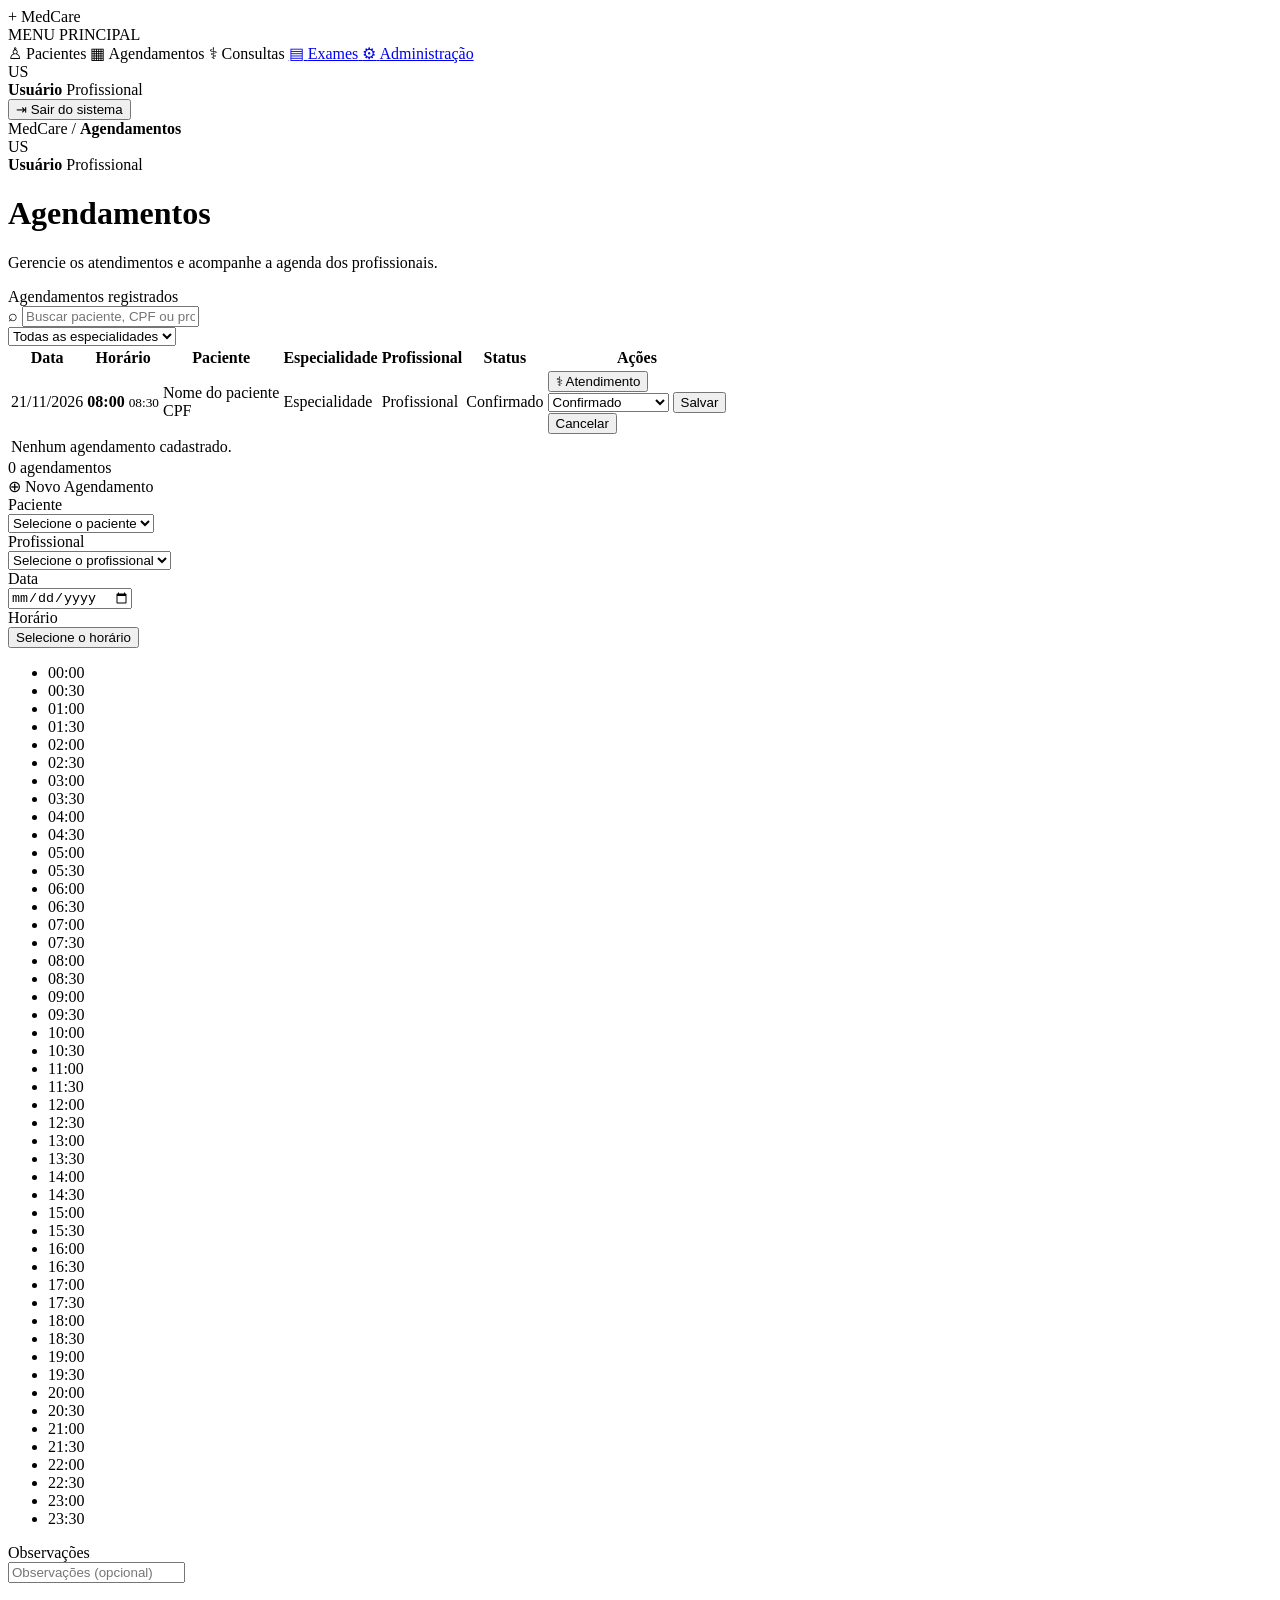
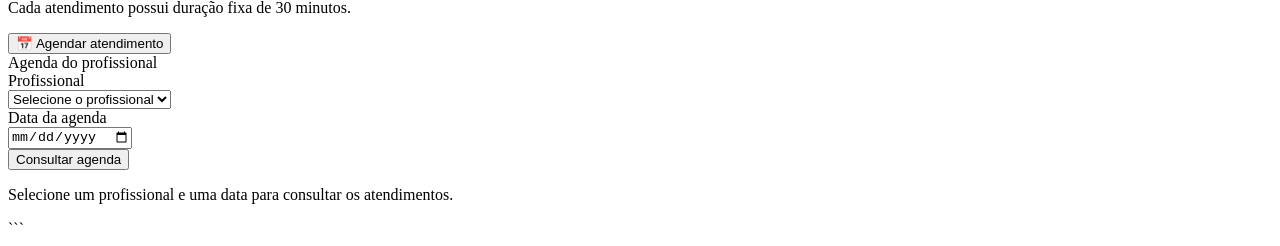
==== commit 42668d53: "Atualiza funcionalidades do MedCare (Consultas Implementados)" ====
--- a/src/main/resources/templates/agendamentos.html
+++ b/src/main/resources/templates/agendamentos.html
@@ -1,250 +1,250 @@
-```html
 <!DOCTYPE html>
 <html lang="pt-BR" xmlns:th="http://www.thymeleaf.org">
 
 <head>
-  <meta charset="UTF-8">
-  <meta name="viewport" content="width=device-width, initial-scale=1.0">
-  <meta name="theme-color" content="#315f4e">
-
-  <title>Agendamentos | MedCare</title>
-
-  <link rel="preconnect" href="https://fonts.googleapis.com">
-  <link rel="preconnect" href="https://fonts.gstatic.com" crossorigin>
-  <link href="https://fonts.googleapis.com/css2?family=DM+Sans:wght@400;500;600;700&display=swap" rel="stylesheet">
-
-  <link rel="stylesheet" th:href="@{/css/dashboard-pacientes.css}">
-  <link rel="stylesheet" th:href="@{/css/agendamentos.css}">
+    <meta charset="UTF-8">
+    <meta name="viewport" content="width=device-width, initial-scale=1.0">
+    <meta name="theme-color" content="#315f4e">
+
+    <title>Agendamentos | MedCare</title>
+
+    <link rel="preconnect" href="https://fonts.googleapis.com">
+    <link rel="preconnect" href="https://fonts.gstatic.com" crossorigin>
+    <link href="https://fonts.googleapis.com/css2?family=DM+Sans:wght@400;500;600;700&display=swap" rel="stylesheet">
+
+    <link rel="stylesheet" th:href="@{/css/dashboard-pacientes.css}">
+    <link rel="stylesheet" th:href="@{/css/agendamentos.css}">
+    <link rel="stylesheet" th:href="@{/css/consulta-modal.css}">
 </head>
 
 <body>
 
 <div class="app">
 
-  <!-- MENU LATERAL -->
-  <aside class="sidebar">
-
-    <a class="brand" th:href="@{/dashboard}">
-      <span class="brand-icon">+</span>
-      <span>Med<span class="brand-highlight">Care</span></span>
-    </a>
-
-    <div class="menu-label">MENU PRINCIPAL</div>
-
-    <nav class="sidebar-nav">
-
-      <a class="nav-item" th:href="@{/dashboard}">
-        <span class="nav-icon">♙</span>
-        <span>Pacientes</span>
-      </a>
-
-      <a class="nav-item active" th:href="@{/agendamentos}">
-        <span class="nav-icon">▦</span>
-        <span>Agendamentos</span>
-      </a>
-
-      <a class="nav-item" href="#">
-        <span class="nav-icon">⚕</span>
-        <span>Consultas</span>
-      </a>
-
-      <a class="nav-item" href="#">
-        <span class="nav-icon">▤</span>
-        <span>Exames</span>
-      </a>
-
-      <a class="nav-item" href="#">
-        <span class="nav-icon">⚙</span>
-        <span>Administração</span>
-      </a>
-
-    </nav>
-
-    <div class="sidebar-bottom">
-
-      <div class="sidebar-user">
-        <div class="avatar" th:text="${iniciaisUsuario}">US</div>
-
-        <div class="sidebar-user-info">
-          <strong th:text="${nomeUsuario}">Usuário</strong>
-          <span th:text="${cargoUsuario}">Profissional</span>
+    <!-- MENU LATERAL -->
+    <aside class="sidebar">
+
+        <a class="brand" th:href="@{/dashboard}">
+            <span class="brand-icon">+</span>
+            <span>Med<span class="brand-highlight">Care</span></span>
+        </a>
+
+        <div class="menu-label">MENU PRINCIPAL</div>
+
+        <nav class="sidebar-nav">
+
+            <a class="nav-item" th:href="@{/dashboard}">
+                <span class="nav-icon">♙</span>
+                <span>Pacientes</span>
+            </a>
+
+            <a class="nav-item active" th:href="@{/agendamentos}">
+                <span class="nav-icon">▦</span>
+                <span>Agendamentos</span>
+            </a>
+
+            <a class="nav-item" th:href="@{/consultas}">
+                <span class="nav-icon">⚕</span>
+                <span>Consultas</span>
+            </a>
+
+            <a class="nav-item" href="#">
+                <span class="nav-icon">▤</span>
+                <span>Exames</span>
+            </a>
+
+            <a class="nav-item" href="#">
+                <span class="nav-icon">⚙</span>
+                <span>Administração</span>
+            </a>
+
+        </nav>
+
+        <div class="sidebar-bottom">
+
+            <div class="sidebar-user">
+                <div class="avatar" th:text="${iniciaisUsuario}">US</div>
+
+                <div class="sidebar-user-info">
+                    <strong th:text="${nomeUsuario}">Usuário</strong>
+                    <span th:text="${cargoUsuario}">Profissional</span>
+                </div>
+            </div>
+
+            <form th:action="@{/logout}" method="post">
+                <button class="logout-button" type="submit">
+                    <span class="nav-icon">⇥</span>
+                    Sair do sistema
+                </button>
+            </form>
+
         </div>
-      </div>
-
-      <form th:action="@{/logout}" method="post">
-        <button class="logout-button" type="submit">
-          <span class="nav-icon">⇥</span>
-          Sair do sistema
-        </button>
-      </form>
-
-    </div>
-  </aside>
-
-
-  <!-- CONTEÚDO PRINCIPAL -->
-  <div class="main-panel">
-
-    <header class="topbar">
-
-      <div class="breadcrumb">
-        <span>MedCare</span>
-        <span class="breadcrumb-separator">/</span>
-        <strong>Agendamentos</strong>
-      </div>
-
-      <div class="topbar-actions">
-
-        <span class="topbar-divider"></span>
-
-        <div class="profile-button">
-
-          <div class="avatar" th:text="${iniciaisUsuario}">US</div>
-
-          <div class="profile-summary">
-            <strong th:text="${nomeUsuario}">Usuário</strong>
-            <span th:text="${cargoUsuario}">Profissional</span>
-          </div>
-
-        </div>
-
-      </div>
-    </header>
-
-
-    <main class="dashboard-content">
-
-      <div class="conteudo">
-
-        <!-- TÍTULO -->
-        <div class="titulo-pagina">
-
-          <div class="textos-titulo">
-            <h1>Agendamentos</h1>
-            <p>Gerencie os atendimentos e acompanhe a agenda dos profissionais.</p>
-          </div>
-
-        </div>
-
-
-        <!-- MENSAGENS -->
-        <div th:if="${sucesso}"
-             class="mensagem-sucesso"
-             th:text="${sucesso}">
-        </div>
-
-        <div th:if="${erro}"
-             class="mensagem-erro"
-             th:text="${erro}">
-        </div>
-
-
-        <div class="corpo">
-
-          <!-- LISTA DE AGENDAMENTOS -->
-          <section class="card-tabela">
-
-            <div class="card-novo-header">
-              <span class="card-novo-titulo">Agendamentos registrados</span>
+    </aside>
+
+
+    <!-- CONTEÚDO PRINCIPAL -->
+    <div class="main-panel">
+
+        <header class="topbar">
+
+            <div class="breadcrumb">
+                <span>MedCare</span>
+                <span class="breadcrumb-separator">/</span>
+                <strong>Agendamentos</strong>
             </div>
 
-
-            <!-- FILTROS -->
-            <div class="filtros">
-
-              <div class="busca">
-                <span class="busca-lupa">⌕</span>
-
-                <input
-                        type="text"
-                        id="campoBusca"
-                        placeholder="Buscar paciente, CPF ou profissional..."
-                        autocomplete="off">
-              </div>
-
-              <div class="combos">
-
-                <select id="filtroEspecialidade" class="campo-combo">
-                  <option value="">Todas as especialidades</option>
-
-                  <option
-                          th:each="profissional : ${profissionais}"
-                          th:value="${profissional.especialidade}"
-                          th:text="${profissional.especialidade}">
-                  </option>
-                </select>
-
-              </div>
+            <div class="topbar-actions">
+
+                <span class="topbar-divider"></span>
+
+                <div class="profile-button">
+
+                    <div class="avatar" th:text="${iniciaisUsuario}">US</div>
+
+                    <div class="profile-summary">
+                        <strong th:text="${nomeUsuario}">Usuário</strong>
+                        <span th:text="${cargoUsuario}">Profissional</span>
+                    </div>
+
+                </div>
 
             </div>
-
-
-            <!-- TABELA -->
-            <div class="tabela-scroll">
-
-              <table id="tabelaAgendamentos">
-
-                <thead>
-                <tr>
-                  <th>Data</th>
-                  <th>Horário</th>
-                  <th>Paciente</th>
-                  <th>Especialidade</th>
-                  <th>Profissional</th>
-                  <th>Status</th>
-                  <th>Ações</th>
-                </tr>
-                </thead>
-
-                <tbody id="corpoTabela">
-
-                <tr th:each="agendamento : ${agendamentos}"
-                    class="linha-agendamento"
-                    th:attr="
+        </header>
+
+
+        <main class="dashboard-content">
+
+            <div class="conteudo">
+
+                <!-- TÍTULO -->
+                <div class="titulo-pagina">
+
+                    <div class="textos-titulo">
+                        <h1>Agendamentos</h1>
+                        <p>Gerencie os atendimentos e acompanhe a agenda dos profissionais.</p>
+                    </div>
+
+                </div>
+
+
+                <!-- MENSAGENS -->
+                <div th:if="${sucesso}"
+                     class="mensagem-sucesso"
+                     th:text="${sucesso}">
+                </div>
+
+                <div th:if="${erro}"
+                     class="mensagem-erro"
+                     th:text="${erro}">
+                </div>
+
+
+                <div class="corpo">
+
+                    <!-- LISTA DE AGENDAMENTOS -->
+                    <section class="card-tabela">
+
+                        <div class="card-novo-header">
+                            <span class="card-novo-titulo">Agendamentos registrados</span>
+                        </div>
+
+
+                        <!-- FILTROS -->
+                        <div class="filtros">
+
+                            <div class="busca">
+                                <span class="busca-lupa">⌕</span>
+
+                                <input
+                                        type="text"
+                                        id="campoBusca"
+                                        placeholder="Buscar paciente, CPF ou profissional..."
+                                        autocomplete="off">
+                            </div>
+
+                            <div class="combos">
+
+                                <select id="filtroEspecialidade" class="campo-combo">
+                                    <option value="">Todas as especialidades</option>
+
+                                    <option
+                                            th:each="profissional : ${profissionais}"
+                                            th:value="${profissional.especialidade}"
+                                            th:text="${profissional.especialidade}">
+                                    </option>
+                                </select>
+
+                            </div>
+
+                        </div>
+
+
+                        <!-- TABELA -->
+                        <div class="tabela-scroll">
+
+                            <table id="tabelaAgendamentos">
+
+                                <thead>
+                                <tr>
+                                    <th>Data</th>
+                                    <th>Horário</th>
+                                    <th>Paciente</th>
+                                    <th>Especialidade</th>
+                                    <th>Profissional</th>
+                                    <th>Status</th>
+                                    <th>Ações</th>
+                                </tr>
+                                </thead>
+
+                                <tbody id="corpoTabela">
+
+                                <tr th:each="agendamento : ${agendamentos}"
+                                    class="linha-agendamento"
+                                    th:attr="
                                         data-paciente=${agendamento.paciente.nome},
                                         data-cpf=${agendamento.paciente.cpf},
                                         data-profissional=${agendamento.profissional.nome},
                                         data-especialidade=${agendamento.profissional.especialidade}">
 
-                  <td th:text="${#temporals.format(agendamento.dataHora, 'dd/MM/yyyy')}">
-                    21/11/2026
-                  </td>
-
-                  <td>
-                    <strong th:text="${#strings.substring(agendamento.dataHora.toString(), 11, 16)}">
-                      08:00
-                    </strong>
-
-                    <small>
+                                    <td th:text="${#temporals.format(agendamento.dataHora, 'dd/MM/yyyy')}">
+                                        21/11/2026
+                                    </td>
+
+                                    <td>
+                                        <strong th:text="${#strings.substring(agendamento.dataHora.toString(), 11, 16)}">
+                                            08:00
+                                        </strong>
+
+                                        <small>
                                             <span th:text="${#strings.substring(agendamento.dataHoraFim.toString(), 11, 16)}">
                                                 08:30
                                             </span>
-                    </small>
-                  </td>
-
-                  <td class="col-paciente">
-
-                    <div class="paciente-nome"
-                         th:text="${agendamento.paciente.nome}">
-                      Nome do paciente
-                    </div>
-
-                    <div class="paciente-cpf"
-                         th:text="${agendamento.paciente.cpf}">
-                      CPF
-                    </div>
-
-                  </td>
-
-                  <td th:text="${agendamento.profissional.especialidade}">
-                    Especialidade
-                  </td>
-
-                  <td th:text="${agendamento.profissional.nome}">
-                    Profissional
-                  </td>
-
-                  <td class="col-status">
+                                        </small>
+                                    </td>
+
+                                    <td class="col-paciente">
+
+                                        <div class="paciente-nome"
+                                             th:text="${agendamento.paciente.nome}">
+                                            Nome do paciente
+                                        </div>
+
+                                        <div class="paciente-cpf"
+                                             th:text="${agendamento.paciente.cpf}">
+                                            CPF
+                                        </div>
+
+                                    </td>
+
+                                    <td th:text="${agendamento.profissional.especialidade}">
+                                        Especialidade
+                                    </td>
+
+                                    <td th:text="${agendamento.profissional.nome}">
+                                        Profissional
+                                    </td>
+
+                                    <td class="col-status">
 
                                         <span class="badge"
                                               th:classappend="${agendamento.status == 'Confirmado' ? ' st-confirmado' :
@@ -255,85 +255,94 @@
                                             Confirmado
                                         </span>
 
-                  </td>
-
-                  <td>
-
-                    <div class="acoes-agendamento">
-
-                      <!-- ALTERAR STATUS -->
-                      <form th:action="@{/agendamentos/{id}/status(id=${agendamento.id})}"
-                            method="post"
-                            class="form-status">
-
-                        <select name="status" aria-label="Alterar status">
-
-                          <option value="Confirmado"
-                                  th:selected="${agendamento.status == 'Confirmado'}">
-                            Confirmado
-                          </option>
-
-                          <option value="Aguardando"
-                                  th:selected="${agendamento.status == 'Aguardando'}">
-                            Aguardando
-                          </option>
-
-                          <option value="Em Atendimento"
-                                  th:selected="${agendamento.status == 'Em Atendimento'}">
-                            Em Atendimento
-                          </option>
-
-                          <option value="Reagendado"
-                                  th:selected="${agendamento.status == 'Reagendado'}">
-                            Reagendado
-                          </option>
-
-                          <option value="Concluído"
-                                  th:selected="${agendamento.status == 'Concluído'}">
-                            Concluído
-                          </option>
-
-                        </select>
-
-                        <button type="submit">Salvar</button>
-
-                      </form>
-
-
-                      <!-- CANCELAR AGENDAMENTO -->
-                      <form th:if="${agendamento.status != 'Cancelado'}"
-                            th:action="@{/agendamentos/{id}/cancelar(id=${agendamento.id})}"
-                            method="post"
-                            onsubmit="return confirm('Deseja cancelar este agendamento?');">
-
-                        <button type="submit" class="btn-cancelar">
-                          Cancelar
-                        </button>
-
-                      </form>
-
-                    </div>
-
-                  </td>
-
-                </tr>
-
-
-                <tr th:if="${#lists.isEmpty(agendamentos)}">
-                  <td colspan="7" class="sem-registros">
-                    Nenhum agendamento cadastrado.
-                  </td>
-                </tr>
-
-                </tbody>
-
-              </table>
-
-            </div>
-
-
-            <!-- RODAPÉ DA TABELA -->
-            <div class="rodape-tabela">
+                                    </td>
+
+                                    <td>
+
+                                        <div class="acoes-agendamento">
+
+                                          <!-- ABRIR ATENDIMENTO -->
+                                          <button
+                                                  type="button"
+                                                  class="btn-consulta"
+                                                  th:attr="data-modal-url=@{/consultas/modal/agendamento/{id}(id=${agendamento.id})}">
+                                            <span>⚕</span>
+                                            Atendimento
+                                          </button>
+
+                                            <!-- ALTERAR STATUS -->
+                                            <form th:action="@{/agendamentos/{id}/status(id=${agendamento.id})}"
+                                                  method="post"
+                                                  class="form-status">
+
+                                                <select name="status" aria-label="Alterar status">
+
+                                                    <option value="Confirmado"
+                                                            th:selected="${agendamento.status == 'Confirmado'}">
+                                                        Confirmado
+                                                    </option>
+
+                                                    <option value="Aguardando"
+                                                            th:selected="${agendamento.status == 'Aguardando'}">
+                                                        Aguardando
+                                                    </option>
+
+                                                    <option value="Em Atendimento"
+                                                            th:selected="${agendamento.status == 'Em Atendimento'}">
+                                                        Em Atendimento
+                                                    </option>
+
+                                                    <option value="Reagendado"
+                                                            th:selected="${agendamento.status == 'Reagendado'}">
+                                                        Reagendado
+                                                    </option>
+
+                                                    <option value="Concluído"
+                                                            th:selected="${agendamento.status == 'Concluído'}">
+                                                        Concluído
+                                                    </option>
+
+                                                </select>
+
+                                                <button type="submit">Salvar</button>
+
+                                            </form>
+
+
+                                            <!-- CANCELAR AGENDAMENTO -->
+                                            <form th:if="${agendamento.status != 'Cancelado'}"
+                                                  th:action="@{/agendamentos/{id}/cancelar(id=${agendamento.id})}"
+                                                  method="post"
+                                                  onsubmit="return confirm('Deseja cancelar este agendamento?');">
+
+                                                <button type="submit" class="btn-cancelar">
+                                                    Cancelar
+                                                </button>
+
+                                            </form>
+
+                                        </div>
+
+                                    </td>
+
+                                </tr>
+
+
+                                <tr th:if="${#lists.isEmpty(agendamentos)}">
+                                    <td colspan="7" class="sem-registros">
+                                        Nenhum agendamento cadastrado.
+                                    </td>
+                                </tr>
+
+                                </tbody>
+
+                            </table>
+
+                        </div>
+
+
+                        <!-- RODAPÉ DA TABELA -->
+                        <div class="rodape-tabela">
 
                             <span class="contagem"
                                   id="contadorAgendamentos"
@@ -341,506 +350,637 @@
                                 0 agendamentos
                             </span>
 
+                        </div>
+
+                    </section>
+
+
+                    <!-- COLUNA LATERAL -->
+                    <aside class="coluna-direita">
+
+
+                        <!-- NOVO AGENDAMENTO -->
+                        <section class="card-novo">
+
+                            <div class="card-novo-header">
+                                <span class="card-novo-titulo">⊕ Novo Agendamento</span>
+                            </div>
+
+
+                            <form class="form"
+                                  id="formAgendamento"
+                                  th:action="@{/agendamentos/cadastrar}"
+                                  method="post">
+
+                                <!-- PACIENTE -->
+                                <label class="label-form" for="pacienteId">
+                                    Paciente
+                                </label>
+
+                                <div class="campo-verde">
+
+                                    <select
+                                            id="pacienteId"
+                                            name="pacienteId"
+                                            class="input-paciente"
+                                            required>
+
+                                        <option value="">Selecione o paciente</option>
+
+                                        <option
+                                                th:each="paciente : ${pacientes}"
+                                                th:value="${paciente.id}"
+                                                th:text="${paciente.nome + ' - ' + paciente.cpf}">
+                                        </option>
+
+                                    </select>
+
+                                </div>
+
+
+                                <!-- PROFISSIONAL -->
+                                <label class="label-form" for="profissionalId">
+                                    Profissional
+                                </label>
+
+                                <div class="campo-verde">
+
+                                    <select
+                                            id="profissionalId"
+                                            name="profissionalId"
+                                            class="input-paciente"
+                                            required>
+
+                                        <option value="">Selecione o profissional</option>
+
+                                        <option
+                                                th:each="profissional : ${profissionais}"
+                                                th:value="${profissional.id}"
+                                                th:text="${profissional.nome + ' - ' + profissional.especialidade}">
+                                        </option>
+
+                                    </select>
+
+                                </div>
+
+
+                                <!-- DATA E HORÁRIO -->
+                                <div class="linha-data-hora">
+
+                                    <div>
+
+                                        <label class="label-form" for="dataAgendamento">
+                                            Data
+                                        </label>
+
+                                        <div class="campo-verde">
+
+                                            <input
+                                                    type="date"
+                                                    id="dataAgendamento"
+                                                    name="data"
+                                                    required>
+
+                                        </div>
+
+                                    </div>
+
+
+                                    <div>
+
+                                        <label class="label-form" for="hora">
+                                            Horário
+                                        </label>
+
+                                        <div class="campo-verde">
+
+                                            <div class="dropdown-hora" id="dropdownHora">
+
+                                                <button
+                                                        type="button"
+                                                        class="dropdown-hora-btn"
+                                                        id="horaBtn">
+                                                    Selecione o horário
+                                                </button>
+
+                                                <ul
+                                                        class="dropdown-hora-lista"
+                                                        id="horaLista">
+                                                </ul>
+
+                                                <input
+                                                        type="hidden"
+                                                        id="hora"
+                                                        name="hora">
+
+                                            </div>
+
+                                        </div>
+
+                                    </div>
+
+                                </div>
+
+
+                                <!-- OBSERVAÇÕES -->
+                                <label class="label-form" for="observacoes">
+                                    Observações
+                                </label>
+
+                                <div class="campo-verde">
+
+                                    <input
+                                            type="text"
+                                            id="observacoes"
+                                            name="observacoes"
+                                            class="input-paciente"
+                                            maxlength="500"
+                                            placeholder="Observações (opcional)">
+
+                                </div>
+
+
+                                <p class="field-hint">
+                                    Cada atendimento possui duração fixa de 30 minutos.
+                                </p>
+
+
+                                <button type="submit" class="btn-agendar">
+                                    📅 Agendar atendimento
+                                </button>
+
+                            </form>
+
+                        </section>
+
+
+                        <!-- AGENDA DO PROFISSIONAL -->
+                        <section class="card-calendario">
+
+                            <div class="cal-topo">
+                                <span class="cal-titulo">Agenda do profissional</span>
+                            </div>
+
+
+                            <div class="form">
+
+                                <label class="label-form" for="profissionalAgenda">
+                                    Profissional
+                                </label>
+
+                                <div class="campo-verde">
+
+                                    <select
+                                            id="profissionalAgenda"
+                                            class="input-paciente">
+
+                                        <option value="">Selecione o profissional</option>
+
+                                        <option
+                                                th:each="profissional : ${profissionais}"
+                                                th:value="${profissional.id}"
+                                                th:text="${profissional.nome}">
+                                        </option>
+
+                                    </select>
+
+                                </div>
+
+
+                                <label class="label-form" for="dataAgenda">
+                                    Data da agenda
+                                </label>
+
+                                <div class="campo-verde">
+
+                                    <input
+                                            type="date"
+                                            id="dataAgenda">
+
+                                </div>
+
+
+                                <button
+                                        type="button"
+                                        id="btnConsultarAgenda"
+                                        class="btn-agendar">
+                                    Consultar agenda
+                                </button>
+
+                            </div>
+
+
+                            <div id="resultadoAgenda" class="resultado-agenda">
+                                <p>Selecione um profissional e uma data para consultar os atendimentos.</p>
+                            </div>
+
+                        </section>
+
+                    </aside>
+
+                </div>
+
             </div>
 
-          </section>
-
-
-          <!-- COLUNA LATERAL -->
-          <aside class="coluna-direita">
-
-
-            <!-- NOVO AGENDAMENTO -->
-            <section class="card-novo">
-
-              <div class="card-novo-header">
-                <span class="card-novo-titulo">⊕ Novo Agendamento</span>
-              </div>
-
-
-              <form class="form"
-                    id="formAgendamento"
-                    th:action="@{/agendamentos/cadastrar}"
-                    method="post">
-
-                <!-- PACIENTE -->
-                <label class="label-form" for="pacienteId">
-                  Paciente
-                </label>
-
-                <div class="campo-verde">
-
-                  <select
-                          id="pacienteId"
-                          name="pacienteId"
-                          class="input-paciente"
-                          required>
-
-                    <option value="">Selecione o paciente</option>
-
-                    <option
-                            th:each="paciente : ${pacientes}"
-                            th:value="${paciente.id}"
-                            th:text="${paciente.nome + ' - ' + paciente.cpf}">
-                    </option>
-
-                  </select>
-
-                </div>
-
-
-                <!-- PROFISSIONAL -->
-                <label class="label-form" for="profissionalId">
-                  Profissional
-                </label>
-
-                <div class="campo-verde">
-
-                  <select
-                          id="profissionalId"
-                          name="profissionalId"
-                          class="input-paciente"
-                          required>
-
-                    <option value="">Selecione o profissional</option>
-
-                    <option
-                            th:each="profissional : ${profissionais}"
-                            th:value="${profissional.id}"
-                            th:text="${profissional.nome + ' - ' + profissional.especialidade}">
-                    </option>
-
-                  </select>
-
-                </div>
-
-
-                <!-- DATA E HORÁRIO -->
-                <div class="linha-data-hora">
-
-                  <div>
-
-                    <label class="label-form" for="dataAgendamento">
-                      Data
-                    </label>
-
-                    <div class="campo-verde">
-
-                      <input
-                              type="date"
-                              id="dataAgendamento"
-                              name="data"
-                              required>
-
-                    </div>
-
-                  </div>
-
-
-                  <div>
-
-                    <label class="label-form" for="hora">
-                      Horário
-                    </label>
-
-                    <div class="campo-verde">
-
-                      <div class="dropdown-hora" id="dropdownHora">
-
-                        <button
-                                type="button"
-                                class="dropdown-hora-btn"
-                                id="horaBtn">
-                          Selecione o horário
-                        </button>
-
-                        <ul
-                                class="dropdown-hora-lista"
-                                id="horaLista">
-                        </ul>
-
-                        <input
-                                type="hidden"
-                                id="hora"
-                                name="hora">
-
-                      </div>
-
-                    </div>
-
-                  </div>
-
-                </div>
-
-
-                <!-- OBSERVAÇÕES -->
-                <label class="label-form" for="observacoes">
-                  Observações
-                </label>
-
-                <div class="campo-verde">
-
-                  <input
-                          type="text"
-                          id="observacoes"
-                          name="observacoes"
-                          class="input-paciente"
-                          maxlength="500"
-                          placeholder="Observações (opcional)">
-
-                </div>
-
-
-                <p class="field-hint">
-                  Cada atendimento possui duração fixa de 30 minutos.
-                </p>
-
-
-                <button type="submit" class="btn-agendar">
-                  📅 Agendar atendimento
-                </button>
-
-              </form>
-
-            </section>
-
-
-            <!-- AGENDA DO PROFISSIONAL -->
-            <section class="card-calendario">
-
-              <div class="cal-topo">
-                <span class="cal-titulo">Agenda do profissional</span>
-              </div>
-
-
-              <div class="form">
-
-                <label class="label-form" for="profissionalAgenda">
-                  Profissional
-                </label>
-
-                <div class="campo-verde">
-
-                  <select
-                          id="profissionalAgenda"
-                          class="input-paciente">
-
-                    <option value="">Selecione o profissional</option>
-
-                    <option
-                            th:each="profissional : ${profissionais}"
-                            th:value="${profissional.id}"
-                            th:text="${profissional.nome}">
-                    </option>
-
-                  </select>
-
-                </div>
-
-
-                <label class="label-form" for="dataAgenda">
-                  Data da agenda
-                </label>
-
-                <div class="campo-verde">
-
-                  <input
-                          type="date"
-                          id="dataAgenda">
-
-                </div>
-
-
-                <button
-                        type="button"
-                        id="btnConsultarAgenda"
-                        class="btn-agendar">
-                  Consultar agenda
-                </button>
-
-              </div>
-
-
-              <div id="resultadoAgenda" class="resultado-agenda">
-                <p>Selecione um profissional e uma data para consultar os atendimentos.</p>
-              </div>
-
-            </section>
-
-          </aside>
-
-        </div>
-
-      </div>
-
-    </main>
-
-  </div>
+        </main>
+
+    </div>
 
 </div>
-
+<!-- CONTAINER DO MODAL DE CONSULTA -->
+<div id="consultaModalContainer"></div>
 
 <script>
 
-  document.addEventListener('DOMContentLoaded', function () {
-
+    document.addEventListener('DOMContentLoaded', function () {
+
+        // ==========================================
+        // CADASTRO DE AGENDAMENTO
+        // ==========================================
+
+        const formulario = document.getElementById('formAgendamento');
+        const campoData = document.getElementById('dataAgendamento');
+        const campoHora = document.getElementById('hora');
+
+        const hoje = new Date();
+        const ano = hoje.getFullYear();
+        const mes = String(hoje.getMonth() + 1).padStart(2, '0');
+        const dia = String(hoje.getDate()).padStart(2, '0');
+
+        campoData.min = `${ano}-${mes}-${dia}`;
+
+        formulario.addEventListener('submit', function (event) {
+
+            const data = campoData.value;
+            const horario = campoHora.value;
+
+            if (!data || !horario) {
+
+                event.preventDefault();
+
+                alert('Informe a data e o horário do atendimento.');
+
+                return;
+            }
+
+        });
+
+
+        // ==========================================
+        // DROPDOWN DE HORÁRIOS
+        // ==========================================
+
+        const dropdown = document.getElementById('dropdownHora');
+        const btnHora = document.getElementById('horaBtn');
+        const listaHora = document.getElementById('horaLista');
+
+        // Gera horários de 30 em 30 minutos.
+        for (let h = 0; h < 24; h++) {
+
+            for (const m of ['00', '30']) {
+
+                const horario = `${String(h).padStart(2, '0')}:${m}`;
+
+                const item = document.createElement('li');
+
+                item.textContent = horario;
+
+                item.addEventListener('click', function () {
+
+                    campoHora.value = horario;
+                    btnHora.textContent = horario;
+
+                    listaHora.classList.remove('aberta');
+
+                });
+
+                listaHora.appendChild(item);
+
+            }
+
+        }
+
+
+        // Abre e fecha a lista de horários.
+        btnHora.addEventListener('click', function () {
+
+            listaHora.classList.toggle('aberta');
+
+        });
+
+
+        // Fecha ao clicar fora do dropdown.
+        document.addEventListener('click', function (event) {
+
+            if (!dropdown.contains(event.target)) {
+
+                listaHora.classList.remove('aberta');
+
+            }
+
+        });
+
+
+        // ==========================================
+        // BUSCA E FILTRO DA TABELA
+        // ==========================================
+
+        const campoBusca = document.getElementById('campoBusca');
+        const filtroEspecialidade = document.getElementById('filtroEspecialidade');
+
+        const linhas = document.querySelectorAll('.linha-agendamento');
+
+        const contador = document.getElementById('contadorAgendamentos');
+
+        function filtrarAgendamentos() {
+
+            const termo = campoBusca.value.toLowerCase().trim();
+
+            const especialidade = filtroEspecialidade.value.toLowerCase();
+
+            let quantidade = 0;
+
+            linhas.forEach(function (linha) {
+
+                const paciente = (linha.dataset.paciente || '').toLowerCase();
+
+                const cpf = (linha.dataset.cpf || '').toLowerCase();
+
+                const profissional = (linha.dataset.profissional || '').toLowerCase();
+
+                const esp = (linha.dataset.especialidade || '').toLowerCase();
+
+
+                const correspondeBusca =
+                    paciente.includes(termo) ||
+                    cpf.includes(termo) ||
+                    profissional.includes(termo);
+
+
+                const correspondeEspecialidade =
+                    !especialidade || esp === especialidade;
+
+
+                const exibir = correspondeBusca && correspondeEspecialidade;
+
+                linha.style.display = exibir ? '' : 'none';
+
+                if (exibir) {
+                    quantidade++;
+                }
+
+            });
+
+            contador.textContent = quantidade + ' agendamento(s) encontrado(s)';
+
+        }
+
+        campoBusca.addEventListener('input', filtrarAgendamentos);
+
+        filtroEspecialidade.addEventListener('change', filtrarAgendamentos);
+
+
+        // ==========================================
+        // CONSULTAR AGENDA DO PROFISSIONAL
+        // ==========================================
+
+        const btnConsultar = document.getElementById('btnConsultarAgenda');
+
+        const resultadoAgenda = document.getElementById('resultadoAgenda');
+
+        btnConsultar.addEventListener('click', async function () {
+
+            const profissionalId = document.getElementById('profissionalAgenda').value;
+
+            const data = document.getElementById('dataAgenda').value;
+
+
+            if (!profissionalId || !data) {
+
+                resultadoAgenda.textContent = 'Selecione o profissional e a data.';
+
+                return;
+
+            }
+
+
+            resultadoAgenda.textContent = 'Carregando agenda...';
+
+
+            try {
+
+                const resposta = await fetch(
+                    `/agendamentos/agenda-profissional?profissionalId=${encodeURIComponent(profissionalId)}&data=${encodeURIComponent(data)}`
+                );
+
+
+                if (!resposta.ok) {
+
+                    throw new Error('Não foi possível consultar a agenda.');
+
+                }
+
+
+                const agendamentos = await resposta.json();
+
+                resultadoAgenda.innerHTML = '';
+
+
+                if (agendamentos.length === 0) {
+
+                    resultadoAgenda.textContent = 'Nenhum atendimento para esta data.';
+
+                    return;
+
+                }
+
+
+                agendamentos.forEach(function (agendamento) {
+
+                    const item = document.createElement('div');
+
+                    item.className = 'item-agenda';
+
+
+                    // LocalDateTime serializado pelo Spring.
+                    const dataHora = agendamento.dataHora;
+
+                    const horarioInicio = dataHora.substring(11, 16);
+
+
+                    // Atendimento possui duração fixa de 30 minutos.
+                    const [hora, minuto] = horarioInicio.split(':').map(Number);
+
+                    const totalMinutos = hora * 60 + minuto + 30;
+
+                    const horaFim = String(Math.floor(totalMinutos / 60) % 24).padStart(2, '0');
+
+                    const minutoFim = String(totalMinutos % 60).padStart(2, '0');
+
+                    const horarioFim = `${horaFim}:${minutoFim}`;
+
+
+                    const paciente = document.createElement('strong');
+
+                    paciente.textContent = agendamento.pacienteNome;
+
+
+                    const horario = document.createElement('span');
+
+                    horario.textContent = `${horarioInicio} - ${horarioFim}`;
+
+
+                    const status = document.createElement('small');
+
+                    status.textContent = agendamento.status;
+
+
+                    item.append(horario, paciente, status);
+
+                    resultadoAgenda.appendChild(item);
+
+                });
+
+            } catch (erro) {
+
+                resultadoAgenda.textContent = erro.message;
+
+            }
+
+        });
+
+    });
     // ==========================================
-    // CADASTRO DE AGENDAMENTO
+    // MODAL DE ATENDIMENTO
     // ==========================================
 
-    const formulario = document.getElementById('formAgendamento');
-    const campoData = document.getElementById('dataAgendamento');
-    const campoHora = document.getElementById('hora');
-
-    const hoje = new Date();
-    const ano = hoje.getFullYear();
-    const mes = String(hoje.getMonth() + 1).padStart(2, '0');
-    const dia = String(hoje.getDate()).padStart(2, '0');
-
-    campoData.min = `${ano}-${mes}-${dia}`;
-
-    formulario.addEventListener('submit', function (event) {
-
-      const data = campoData.value;
-      const horario = campoHora.value;
-
-      if (!data || !horario) {
+    const modalContainer = document.getElementById('consultaModalContainer');
+
+    document.addEventListener('click', async function (event) {
+
+      const botaoAtendimento = event.target.closest('.btn-consulta');
+
+      if (botaoAtendimento) {
+
+        const url = botaoAtendimento.dataset.modalUrl;
+
+        modalContainer.innerHTML = '<div class="modal-loading">Carregando atendimento...</div>';
+
+        try {
+
+          const resposta = await fetch(url, {
+            headers: {
+              'X-Requested-With': 'XMLHttpRequest'
+            }
+          });
+
+          if (!resposta.ok) {
+            throw new Error('Não foi possível carregar o atendimento.');
+          }
+
+          const html = await resposta.text();
+
+          modalContainer.innerHTML = html;
+
+          const modal = modalContainer.querySelector('.modal-overlay');
+
+          if (modal) {
+            modal.classList.add('aberto');
+            document.body.classList.add('modal-aberto');
+          }
+
+        } catch (erro) {
+
+          modalContainer.innerHTML = '';
+
+          alert(erro.message);
+
+        }
+      }
+
+      // FECHAR MODAL
+      if (
+              event.target.closest('[data-fechar-modal]') ||
+              event.target.classList.contains('modal-overlay')
+      ) {
+
+        modalContainer.innerHTML = '';
+        document.body.classList.remove('modal-aberto');
+
+      }
+
+    });
+
+    // ==========================================
+    // ENVIAR FORMULÁRIOS DO MODAL VIA AJAX
+    // ==========================================
+
+    document.addEventListener('submit', async function (event) {
+
+        const formularioModal = event.target.closest('.consulta-modal-form');
+
+        if (!formularioModal) {
+            return;
+        }
 
         event.preventDefault();
 
-        alert('Informe a data e o horário do atendimento.');
-
-        return;
+        const botao = formularioModal.querySelector('button[type="submit"]');
+
+        if (botao) {
+            botao.disabled = true;
+            botao.textContent = 'Processando...';
+        }
+
+        try {
+
+            const resposta = await fetch(formularioModal.action, {
+                method: 'POST',
+                body: new FormData(formularioModal),
+                headers: {
+                    'X-Requested-With': 'XMLHttpRequest'
+                }
+            });
+
+            if (!resposta.ok) {
+                throw new Error('Não foi possível processar o atendimento.');
+            }
+
+            const html = await resposta.text();
+
+            modalContainer.innerHTML = html;
+
+            const modalAtualizado = modalContainer.querySelector('.modal-overlay');
+
+            if (modalAtualizado) {
+                modalAtualizado.classList.add('aberto');
+                document.body.classList.add('modal-aberto');
+            }
+
+        } catch (erro) {
+
+            alert(erro.message);
+
+            if (botao) {
+                botao.disabled = false;
+                botao.textContent = 'Tentar novamente';
+            }
+
+        }
+
+    });
+
+    // FECHAR COM ESC
+    document.addEventListener('keydown', function (event) {
+
+      if (event.key === 'Escape') {
+
+        modalContainer.innerHTML = '';
+        document.body.classList.remove('modal-aberto');
+
       }
 
     });
-
-
-    // ==========================================
-    // DROPDOWN DE HORÁRIOS
-    // ==========================================
-
-    const dropdown = document.getElementById('dropdownHora');
-    const btnHora = document.getElementById('horaBtn');
-    const listaHora = document.getElementById('horaLista');
-
-    // Gera horários de 30 em 30 minutos.
-    for (let h = 0; h < 24; h++) {
-
-      for (const m of ['00', '30']) {
-
-        const horario = `${String(h).padStart(2, '0')}:${m}`;
-
-        const item = document.createElement('li');
-
-        item.textContent = horario;
-
-        item.addEventListener('click', function () {
-
-          campoHora.value = horario;
-          btnHora.textContent = horario;
-
-          listaHora.classList.remove('aberta');
-
-        });
-
-        listaHora.appendChild(item);
-
-      }
-
-    }
-
-
-    // Abre e fecha a lista de horários.
-    btnHora.addEventListener('click', function () {
-
-      listaHora.classList.toggle('aberta');
-
-    });
-
-
-    // Fecha ao clicar fora do dropdown.
-    document.addEventListener('click', function (event) {
-
-      if (!dropdown.contains(event.target)) {
-
-        listaHora.classList.remove('aberta');
-
-      }
-
-    });
-
-
-    // ==========================================
-    // BUSCA E FILTRO DA TABELA
-    // ==========================================
-
-    const campoBusca = document.getElementById('campoBusca');
-    const filtroEspecialidade = document.getElementById('filtroEspecialidade');
-
-    const linhas = document.querySelectorAll('.linha-agendamento');
-
-    const contador = document.getElementById('contadorAgendamentos');
-
-    function filtrarAgendamentos() {
-
-      const termo = campoBusca.value.toLowerCase().trim();
-
-      const especialidade = filtroEspecialidade.value.toLowerCase();
-
-      let quantidade = 0;
-
-      linhas.forEach(function (linha) {
-
-        const paciente = (linha.dataset.paciente || '').toLowerCase();
-
-        const cpf = (linha.dataset.cpf || '').toLowerCase();
-
-        const profissional = (linha.dataset.profissional || '').toLowerCase();
-
-        const esp = (linha.dataset.especialidade || '').toLowerCase();
-
-
-        const correspondeBusca =
-                paciente.includes(termo) ||
-                cpf.includes(termo) ||
-                profissional.includes(termo);
-
-
-        const correspondeEspecialidade =
-                !especialidade || esp === especialidade;
-
-
-        const exibir = correspondeBusca && correspondeEspecialidade;
-
-        linha.style.display = exibir ? '' : 'none';
-
-        if (exibir) {
-          quantidade++;
-        }
-
-      });
-
-      contador.textContent = quantidade + ' agendamento(s) encontrado(s)';
-
-    }
-
-    campoBusca.addEventListener('input', filtrarAgendamentos);
-
-    filtroEspecialidade.addEventListener('change', filtrarAgendamentos);
-
-
-    // ==========================================
-    // CONSULTAR AGENDA DO PROFISSIONAL
-    // ==========================================
-
-    const btnConsultar = document.getElementById('btnConsultarAgenda');
-
-    const resultadoAgenda = document.getElementById('resultadoAgenda');
-
-    btnConsultar.addEventListener('click', async function () {
-
-      const profissionalId = document.getElementById('profissionalAgenda').value;
-
-      const data = document.getElementById('dataAgenda').value;
-
-
-      if (!profissionalId || !data) {
-
-        resultadoAgenda.textContent = 'Selecione o profissional e a data.';
-
-        return;
-
-      }
-
-
-      resultadoAgenda.textContent = 'Carregando agenda...';
-
-
-      try {
-
-        const resposta = await fetch(
-                `/agendamentos/agenda-profissional?profissionalId=${encodeURIComponent(profissionalId)}&data=${encodeURIComponent(data)}`
-        );
-
-
-        if (!resposta.ok) {
-
-          throw new Error('Não foi possível consultar a agenda.');
-
-        }
-
-
-        const agendamentos = await resposta.json();
-
-        resultadoAgenda.innerHTML = '';
-
-
-        if (agendamentos.length === 0) {
-
-          resultadoAgenda.textContent = 'Nenhum atendimento para esta data.';
-
-          return;
-
-        }
-
-
-        agendamentos.forEach(function (agendamento) {
-
-          const item = document.createElement('div');
-
-          item.className = 'item-agenda';
-
-
-          // LocalDateTime serializado pelo Spring.
-          const dataHora = agendamento.dataHora;
-
-          const horarioInicio = dataHora.substring(11, 16);
-
-
-          // Atendimento possui duração fixa de 30 minutos.
-          const [hora, minuto] = horarioInicio.split(':').map(Number);
-
-          const totalMinutos = hora * 60 + minuto + 30;
-
-          const horaFim = String(Math.floor(totalMinutos / 60) % 24).padStart(2, '0');
-
-          const minutoFim = String(totalMinutos % 60).padStart(2, '0');
-
-          const horarioFim = `${horaFim}:${minutoFim}`;
-
-
-          const paciente = document.createElement('strong');
-
-          paciente.textContent = agendamento.pacienteNome;
-
-
-          const horario = document.createElement('span');
-
-          horario.textContent = `${horarioInicio} - ${horarioFim}`;
-
-
-          const status = document.createElement('small');
-
-          status.textContent = agendamento.status;
-
-
-          item.append(horario, paciente, status);
-
-          resultadoAgenda.appendChild(item);
-
-        });
-
-      } catch (erro) {
-
-        resultadoAgenda.textContent = erro.message;
-
-      }
-
-    });
-
-  });
-
 </script>
 
 </body>
